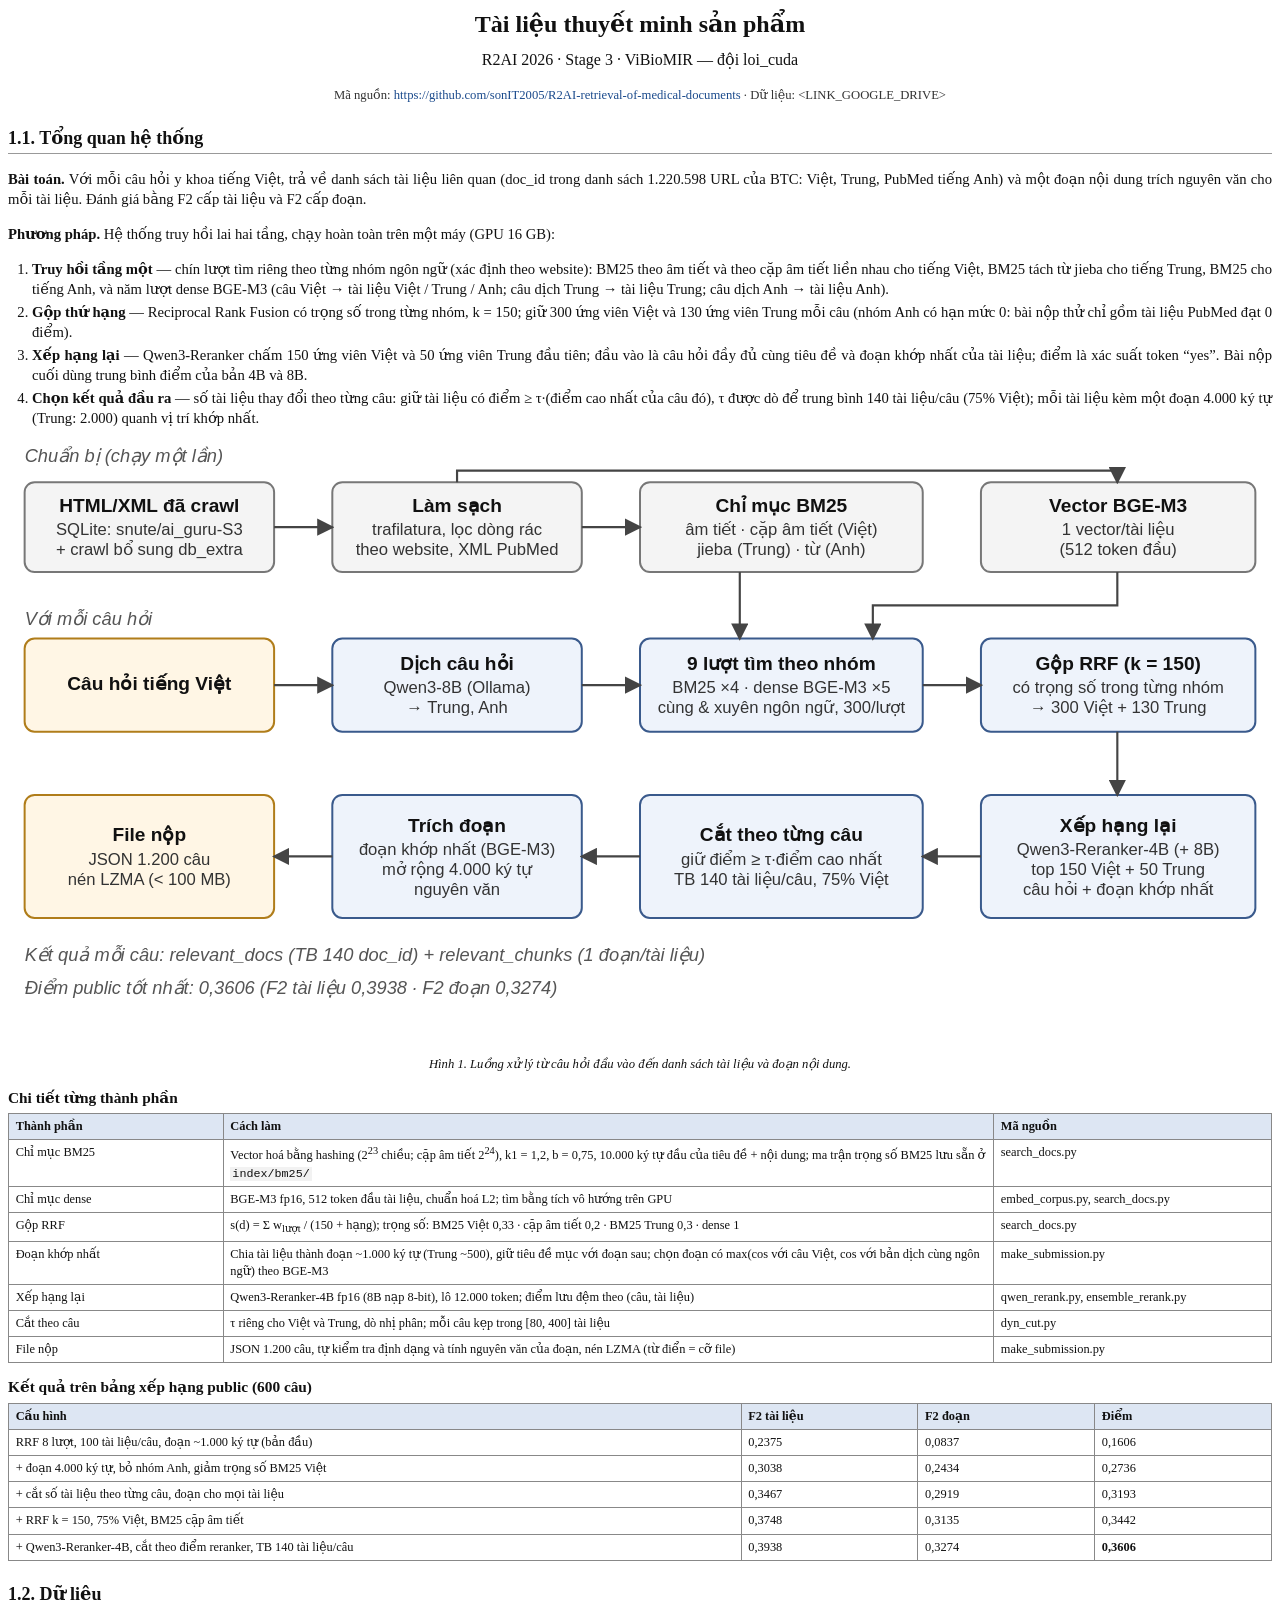
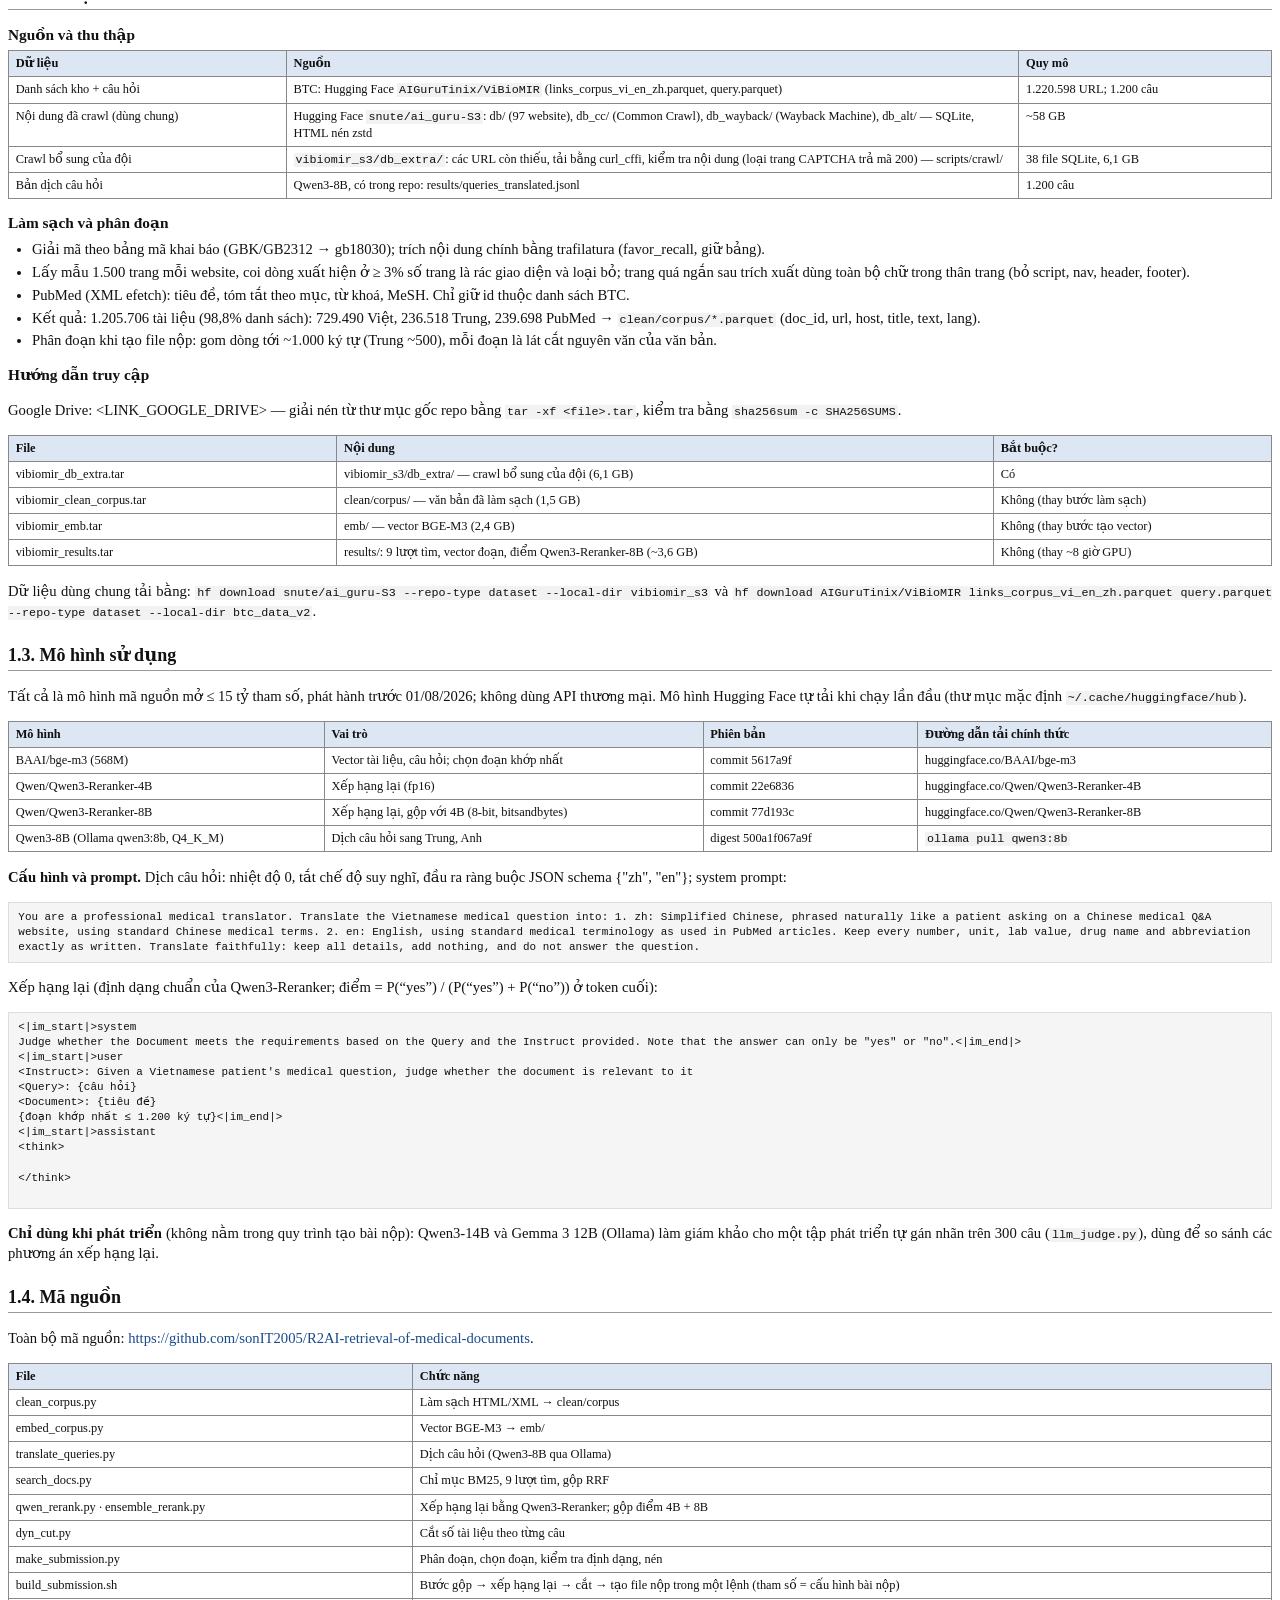
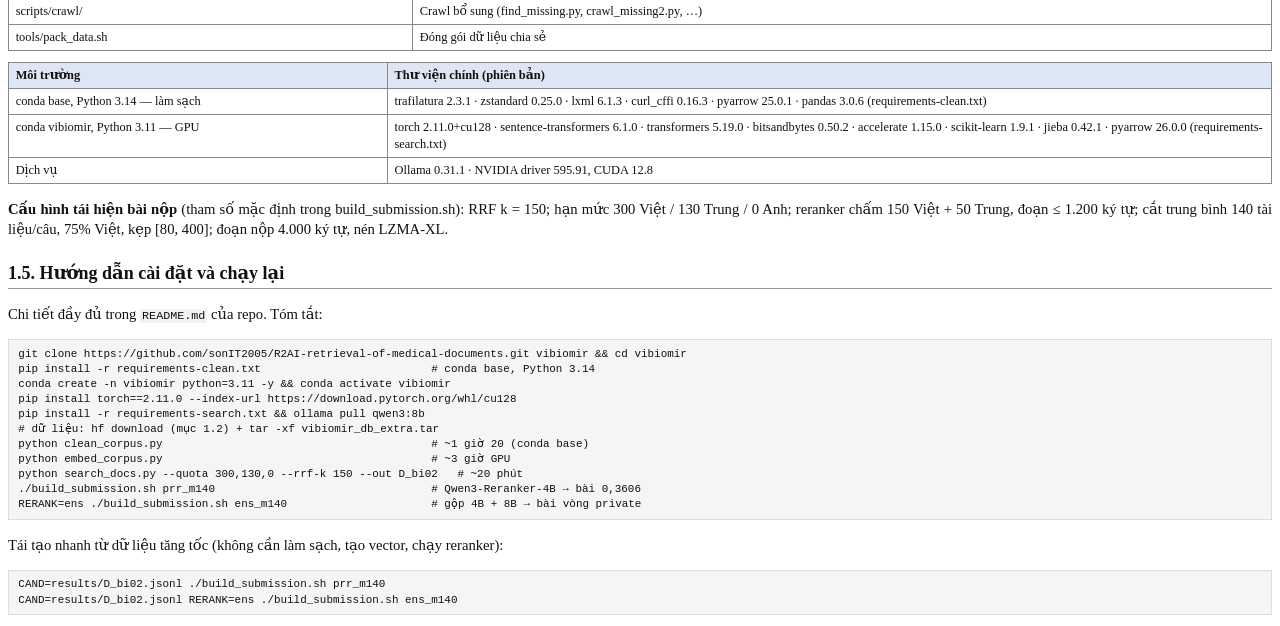
==== docs/thuyet_minh_loi_cuda.html @ f83a5ae9 "[docs] tài liệu thuyết minh PDF cho BTC (mục 1.1–1.5, sơ đồ luồng xử lý) + script tạo lại Co-Authore" ====
<!doctype html><html lang="vi"><head><meta charset="utf-8"><title>Thuyết minh — loi_cuda</title><style>
@page { size: A4; margin: 18mm 17mm 18mm 17mm; }
body { font-family: "Liberation Serif", "DejaVu Serif", serif; font-size: 11pt; line-height: 1.38; color: #111; }
h1 { font-size: 18pt; text-align: center; margin: 0 0 4pt; } h1 .sub { font-size: 12pt; font-weight: normal; }
.meta { text-align: center; font-size: 9.5pt; color: #333; margin-bottom: 10pt; }
h2 { font-size: 13.5pt; border-bottom: 1px solid #999; padding-bottom: 2pt; margin: 16pt 0 6pt; page-break-after: avoid; }
h3 { font-size: 11.5pt; margin: 10pt 0 4pt; page-break-after: avoid; }
p, li { text-align: justify; } ol, ul { padding-left: 18pt; margin: 4pt 0; } li { margin-bottom: 2pt; }
table { width: 100%; border-collapse: collapse; font-size: 9.3pt; margin: 4pt 0 8pt; page-break-inside: avoid; }
th, td { border: 1px solid #888; padding: 3pt 5pt; vertical-align: top; text-align: left; }
th { background: #dde6f3; }
code { font-family: "Liberation Mono", monospace; font-size: 8.8pt; background: #f2f2f2; padding: 0 2px; }
pre { font-family: "Liberation Mono", monospace; font-size: 8.2pt; background: #f5f5f5; border: 1px solid #ddd;
      padding: 5pt 7pt; white-space: pre-wrap; page-break-inside: avoid; }
a { color: #1a4a8c; text-decoration: none; }
.fig { margin: 8pt 0; page-break-inside: avoid; } .cap { text-align: center; font-size: 9.5pt; font-style: italic; }
</style></head><body>
<h1>Tài liệu thuyết minh sản phẩm<br><span class="sub">R2AI 2026 · Stage 3 · ViBioMIR — đội loi_cuda</span></h1>
<p class="meta">Mã nguồn: <a href="https://github.com/sonIT2005/R2AI-retrieval-of-medical-documents">https://github.com/sonIT2005/R2AI-retrieval-of-medical-documents</a> · Dữ liệu: &lt;LINK_GOOGLE_DRIVE&gt;</p>

<h2>1.1. Tổng quan hệ thống</h2>
<p><b>Bài toán.</b> Với mỗi câu hỏi y khoa tiếng Việt, trả về danh sách tài liệu liên quan (doc_id trong danh sách
1.220.598 URL của BTC: Việt, Trung, PubMed tiếng Anh) và một đoạn nội dung trích nguyên văn cho mỗi tài liệu. Đánh giá
bằng F2 cấp tài liệu và F2 cấp đoạn.</p>
<p><b>Phương pháp.</b> Hệ thống truy hồi lai hai tầng, chạy hoàn toàn trên một máy (GPU 16 GB):</p>
<ol>
<li><b>Truy hồi tầng một</b> — chín lượt tìm riêng theo từng nhóm ngôn ngữ (xác định theo website): BM25 theo âm tiết
và theo cặp âm tiết liền nhau cho tiếng Việt, BM25 tách từ jieba cho tiếng Trung, BM25 cho tiếng Anh, và năm lượt dense
BGE-M3 (câu Việt → tài liệu Việt / Trung / Anh; câu dịch Trung → tài liệu Trung; câu dịch Anh → tài liệu Anh).</li>
<li><b>Gộp thứ hạng</b> — Reciprocal Rank Fusion có trọng số trong từng nhóm, k = 150; giữ 300 ứng viên Việt và 130
ứng viên Trung mỗi câu (nhóm Anh có hạn mức 0: bài nộp thử chỉ gồm tài liệu PubMed đạt 0 điểm).</li>
<li><b>Xếp hạng lại</b> — Qwen3-Reranker chấm 150 ứng viên Việt và 50 ứng viên Trung đầu tiên; đầu vào là câu hỏi đầy
đủ cùng tiêu đề và đoạn khớp nhất của tài liệu; điểm là xác suất token “yes”. Bài nộp cuối dùng trung bình điểm của
bản 4B và 8B.</li>
<li><b>Chọn kết quả đầu ra</b> — số tài liệu thay đổi theo từng câu: giữ tài liệu có điểm ≥ τ·(điểm cao nhất của câu
đó), τ được dò để trung bình 140 tài liệu/câu (75% Việt); mỗi tài liệu kèm một đoạn 4.000 ký tự (Trung: 2.000) quanh
vị trí khớp nhất.</li>
</ol>
<div class="fig"><svg viewBox="0 0 760 360" width="100%" xmlns="http://www.w3.org/2000/svg"><defs><marker id="a" markerWidth="8" markerHeight="8" refX="7" refY="4" orient="auto"><path d="M0,0 L8,4 L0,8 z" fill="#444"/></marker></defs><style>.t{font:bold 11.5px "Liberation Sans",sans-serif;text-anchor:middle;fill:#111}.s{font:10px "Liberation Sans",sans-serif;text-anchor:middle;fill:#333}.g{font:italic 11px "Liberation Sans",sans-serif;fill:#555}</style><text x="10" y="14" class="g">Chuẩn bị (chạy một lần)</text><rect x="10" y="26" width="150" height="54" rx="6" fill="#f4f4f4" stroke="#777" stroke-width="1.2"/><text x="85.0" y="44.0" class="t">HTML/XML đã crawl</text><text x="85.0" y="58.0" class="s">SQLite: snute/ai_guru-S3</text><text x="85.0" y="70.0" class="s">+ crawl bổ sung db_extra</text><rect x="195" y="26" width="150" height="54" rx="6" fill="#f4f4f4" stroke="#777" stroke-width="1.2"/><text x="270.0" y="44.0" class="t">Làm sạch</text><text x="270.0" y="58.0" class="s">trafilatura, lọc dòng rác</text><text x="270.0" y="70.0" class="s">theo website, XML PubMed</text><rect x="380" y="26" width="170" height="54" rx="6" fill="#f4f4f4" stroke="#777" stroke-width="1.2"/><text x="465.0" y="44.0" class="t">Chỉ mục BM25</text><text x="465.0" y="58.0" class="s">âm tiết · cặp âm tiết (Việt)</text><text x="465.0" y="70.0" class="s">jieba (Trung) · từ (Anh)</text><rect x="585" y="26" width="165" height="54" rx="6" fill="#f4f4f4" stroke="#777" stroke-width="1.2"/><text x="667.5" y="44.0" class="t">Vector BGE-M3</text><text x="667.5" y="58.0" class="s">1 vector/tài liệu</text><text x="667.5" y="70.0" class="s">(512 token đầu)</text><line x1="160" y1="53" x2="195" y2="53" stroke="#444" stroke-width="1.3" marker-end="url(#a)"/><line x1="345" y1="53" x2="380" y2="53" stroke="#444" stroke-width="1.3" marker-end="url(#a)"/><path d="M270,26 L270,19 L667,19 L667,26" fill="none" stroke="#444" stroke-width="1.3" marker-end="url(#a)"/><text x="10" y="112" class="g">Với mỗi câu hỏi</text><rect x="10" y="120" width="150" height="56" rx="6" fill="#fff6e5" stroke="#b07d1a" stroke-width="1.2"/><text x="85.0" y="151.0" class="t">Câu hỏi tiếng Việt</text><rect x="195" y="120" width="150" height="56" rx="6" fill="#eef3fb" stroke="#3a5a8c" stroke-width="1.2"/><text x="270.0" y="139.0" class="t">Dịch câu hỏi</text><text x="270.0" y="153.0" class="s">Qwen3-8B (Ollama)</text><text x="270.0" y="165.0" class="s">→ Trung, Anh</text><rect x="380" y="120" width="170" height="56" rx="6" fill="#eef3fb" stroke="#3a5a8c" stroke-width="1.2"/><text x="465.0" y="139.0" class="t">9 lượt tìm theo nhóm</text><text x="465.0" y="153.0" class="s">BM25 ×4 · dense BGE-M3 ×5</text><text x="465.0" y="165.0" class="s">cùng & xuyên ngôn ngữ, 300/lượt</text><rect x="585" y="120" width="165" height="56" rx="6" fill="#eef3fb" stroke="#3a5a8c" stroke-width="1.2"/><text x="667.5" y="139.0" class="t">Gộp RRF (k = 150)</text><text x="667.5" y="153.0" class="s">có trọng số trong từng nhóm</text><text x="667.5" y="165.0" class="s">→ 300 Việt + 130 Trung</text><line x1="160" y1="148" x2="195" y2="148" stroke="#444" stroke-width="1.3" marker-end="url(#a)"/><line x1="345" y1="148" x2="380" y2="148" stroke="#444" stroke-width="1.3" marker-end="url(#a)"/><line x1="550" y1="148" x2="585" y2="148" stroke="#444" stroke-width="1.3" marker-end="url(#a)"/><line x1="440" y1="80" x2="440" y2="120" stroke="#444" stroke-width="1.3" marker-end="url(#a)"/><path d="M667,80 L667,100 L520,100 L520,120" fill="none" stroke="#444" stroke-width="1.3" marker-end="url(#a)"/><rect x="585" y="214" width="165" height="74" rx="6" fill="#eef3fb" stroke="#3a5a8c" stroke-width="1.2"/><text x="667.5" y="236.0" class="t">Xếp hạng lại</text><text x="667.5" y="250.0" class="s">Qwen3-Reranker-4B (+ 8B)</text><text x="667.5" y="262.0" class="s">top 150 Việt + 50 Trung</text><text x="667.5" y="274.0" class="s">câu hỏi + đoạn khớp nhất</text><rect x="380" y="214" width="170" height="74" rx="6" fill="#eef3fb" stroke="#3a5a8c" stroke-width="1.2"/><text x="465.0" y="242.0" class="t">Cắt theo từng câu</text><text x="465.0" y="256.0" class="s">giữ điểm ≥ τ·điểm cao nhất</text><text x="465.0" y="268.0" class="s">TB 140 tài liệu/câu, 75% Việt</text><rect x="195" y="214" width="150" height="74" rx="6" fill="#eef3fb" stroke="#3a5a8c" stroke-width="1.2"/><text x="270.0" y="236.0" class="t">Trích đoạn</text><text x="270.0" y="250.0" class="s">đoạn khớp nhất (BGE-M3)</text><text x="270.0" y="262.0" class="s">mở rộng 4.000 ký tự</text><text x="270.0" y="274.0" class="s">nguyên văn</text><rect x="10" y="214" width="150" height="74" rx="6" fill="#fff6e5" stroke="#b07d1a" stroke-width="1.2"/><text x="85.0" y="242.0" class="t">File nộp</text><text x="85.0" y="256.0" class="s">JSON 1.200 câu</text><text x="85.0" y="268.0" class="s">nén LZMA (< 100 MB)</text><line x1="667" y1="176" x2="667" y2="214" stroke="#444" stroke-width="1.3" marker-end="url(#a)"/><line x1="585" y1="251" x2="550" y2="251" stroke="#444" stroke-width="1.3" marker-end="url(#a)"/><line x1="380" y1="251" x2="345" y2="251" stroke="#444" stroke-width="1.3" marker-end="url(#a)"/><line x1="195" y1="251" x2="160" y2="251" stroke="#444" stroke-width="1.3" marker-end="url(#a)"/><text x="10" y="314" class="g">Kết quả mỗi câu: relevant_docs (TB 140 doc_id) + relevant_chunks (1 đoạn/tài liệu)</text><text x="10" y="334" class="g">Điểm public tốt nhất: 0,3606 (F2 tài liệu 0,3938 · F2 đoạn 0,3274)</text></svg><p class="cap">Hình 1. Luồng xử lý từ câu hỏi đầu vào đến danh sách tài liệu và đoạn nội dung.</p></div>

<h3>Chi tiết từng thành phần</h3>
<table><colgroup><col style="width:17%"><col style="width:61%"><col style="width:22%"></colgroup><thead><tr><th>Thành phần</th><th>Cách làm</th><th>Mã nguồn</th></tr></thead><tbody><tr><td>Chỉ mục BM25</td><td>Vector hoá bằng hashing (2<sup>23</sup> chiều; cặp âm tiết 2<sup>24</sup>), k1 = 1,2, b = 0,75, 10.000 ký tự đầu của tiêu đề + nội dung; ma trận trọng số BM25 lưu sẵn ở <code>index/bm25/</code></td><td>search_docs.py</td></tr><tr><td>Chỉ mục dense</td><td>BGE-M3 fp16, 512 token đầu tài liệu, chuẩn hoá L2; tìm bằng tích vô hướng trên GPU</td><td>embed_corpus.py, search_docs.py</td></tr><tr><td>Gộp RRF</td><td>s(d) = Σ w<sub>lượt</sub> / (150 + hạng); trọng số: BM25 Việt 0,33 · cặp âm tiết 0,2 · BM25 Trung 0,3 · dense 1</td><td>search_docs.py</td></tr><tr><td>Đoạn khớp nhất</td><td>Chia tài liệu thành đoạn ~1.000 ký tự (Trung ~500), giữ tiêu đề mục với đoạn sau; chọn đoạn có max(cos với câu Việt, cos với bản dịch cùng ngôn ngữ) theo BGE-M3</td><td>make_submission.py</td></tr><tr><td>Xếp hạng lại</td><td>Qwen3-Reranker-4B fp16 (8B nạp 8-bit), lô 12.000 token; điểm lưu đệm theo (câu, tài liệu)</td><td>qwen_rerank.py, ensemble_rerank.py</td></tr><tr><td>Cắt theo câu</td><td>τ riêng cho Việt và Trung, dò nhị phân; mỗi câu kẹp trong [80, 400] tài liệu</td><td>dyn_cut.py</td></tr><tr><td>File nộp</td><td>JSON 1.200 câu, tự kiểm tra định dạng và tính nguyên văn của đoạn, nén LZMA (từ điển = cỡ file)</td><td>make_submission.py</td></tr></tbody></table>

<h3>Kết quả trên bảng xếp hạng public (600 câu)</h3>
<table><colgroup><col style="width:58%"><col style="width:14%"><col style="width:14%"><col style="width:14%"></colgroup><thead><tr><th>Cấu hình</th><th>F2 tài liệu</th><th>F2 đoạn</th><th>Điểm</th></tr></thead><tbody><tr><td>RRF 8 lượt, 100 tài liệu/câu, đoạn ~1.000 ký tự (bản đầu)</td><td>0,2375</td><td>0,0837</td><td>0,1606</td></tr><tr><td>+ đoạn 4.000 ký tự, bỏ nhóm Anh, giảm trọng số BM25 Việt</td><td>0,3038</td><td>0,2434</td><td>0,2736</td></tr><tr><td>+ cắt số tài liệu theo từng câu, đoạn cho mọi tài liệu</td><td>0,3467</td><td>0,2919</td><td>0,3193</td></tr><tr><td>+ RRF k = 150, 75% Việt, BM25 cặp âm tiết</td><td>0,3748</td><td>0,3135</td><td>0,3442</td></tr><tr><td>+ Qwen3-Reranker-4B, cắt theo điểm reranker, TB 140 tài liệu/câu</td><td>0,3938</td><td>0,3274</td><td><b>0,3606</b></td></tr></tbody></table>

<h2>1.2. Dữ liệu</h2>
<h3>Nguồn và thu thập</h3>
<table><colgroup><col style="width:22%"><col style="width:58%"><col style="width:20%"></colgroup><thead><tr><th>Dữ liệu</th><th>Nguồn</th><th>Quy mô</th></tr></thead><tbody><tr><td>Danh sách kho + câu hỏi</td><td>BTC: Hugging Face <code>AIGuruTinix/ViBioMIR</code> (links_corpus_vi_en_zh.parquet, query.parquet)</td><td>1.220.598 URL; 1.200 câu</td></tr><tr><td>Nội dung đã crawl (dùng chung)</td><td>Hugging Face <code>snute/ai_guru-S3</code>: db/ (97 website), db_cc/ (Common Crawl), db_wayback/ (Wayback Machine), db_alt/ — SQLite, HTML nén zstd</td><td>~58 GB</td></tr><tr><td>Crawl bổ sung của đội</td><td><code>vibiomir_s3/db_extra/</code>: các URL còn thiếu, tải bằng curl_cffi, kiểm tra nội dung (loại trang CAPTCHA trả mã 200) — scripts/crawl/</td><td>38 file SQLite, 6,1 GB</td></tr><tr><td>Bản dịch câu hỏi</td><td>Qwen3-8B, có trong repo: results/queries_translated.jsonl</td><td>1.200 câu</td></tr></tbody></table>
<h3>Làm sạch và phân đoạn</h3>
<ul>
<li>Giải mã theo bảng mã khai báo (GBK/GB2312 → gb18030); trích nội dung chính bằng trafilatura (favor_recall, giữ bảng).</li>
<li>Lấy mẫu 1.500 trang mỗi website, coi dòng xuất hiện ở ≥ 3% số trang là rác giao diện và loại bỏ; trang quá ngắn sau
trích xuất dùng toàn bộ chữ trong thân trang (bỏ script, nav, header, footer).</li>
<li>PubMed (XML efetch): tiêu đề, tóm tắt theo mục, từ khoá, MeSH. Chỉ giữ id thuộc danh sách BTC.</li>
<li>Kết quả: 1.205.706 tài liệu (98,8% danh sách): 729.490 Việt, 236.518 Trung, 239.698 PubMed → <code>clean/corpus/*.parquet</code>
(doc_id, url, host, title, text, lang).</li>
<li>Phân đoạn khi tạo file nộp: gom dòng tới ~1.000 ký tự (Trung ~500), mỗi đoạn là lát cắt nguyên văn của văn bản.</li>
</ul>
<h3>Hướng dẫn truy cập</h3>
<p>Google Drive: &lt;LINK_GOOGLE_DRIVE&gt; — giải nén từ thư mục gốc repo bằng <code>tar -xf &lt;file&gt;.tar</code>, kiểm tra bằng
<code>sha256sum -c SHA256SUMS</code>.</p>
<table><colgroup><col style="width:26%"><col style="width:52%"><col style="width:22%"></colgroup><thead><tr><th>File</th><th>Nội dung</th><th>Bắt buộc?</th></tr></thead><tbody><tr><td>vibiomir_db_extra.tar</td><td>vibiomir_s3/db_extra/ — crawl bổ sung của đội (6,1 GB)</td><td>Có</td></tr><tr><td>vibiomir_clean_corpus.tar</td><td>clean/corpus/ — văn bản đã làm sạch (1,5 GB)</td><td>Không (thay bước làm sạch)</td></tr><tr><td>vibiomir_emb.tar</td><td>emb/ — vector BGE-M3 (2,4 GB)</td><td>Không (thay bước tạo vector)</td></tr><tr><td>vibiomir_results.tar</td><td>results/: 9 lượt tìm, vector đoạn, điểm Qwen3-Reranker-8B (~3,6 GB)</td><td>Không (thay ~8 giờ GPU)</td></tr></tbody></table>
<p>Dữ liệu dùng chung tải bằng: <code>hf download snute/ai_guru-S3 --repo-type dataset --local-dir vibiomir_s3</code> và
<code>hf download AIGuruTinix/ViBioMIR links_corpus_vi_en_zh.parquet query.parquet --repo-type dataset --local-dir btc_data_v2</code>.</p>

<h2>1.3. Mô hình sử dụng</h2>
<p>Tất cả là mô hình mã nguồn mở ≤ 15 tỷ tham số, phát hành trước 01/08/2026; không dùng API thương mại. Mô hình
Hugging Face tự tải khi chạy lần đầu (thư mục mặc định <code>~/.cache/huggingface/hub</code>).</p>
<table><colgroup><col style="width:25%"><col style="width:30%"><col style="width:17%"><col style="width:28%"></colgroup><thead><tr><th>Mô hình</th><th>Vai trò</th><th>Phiên bản</th><th>Đường dẫn tải chính thức</th></tr></thead><tbody><tr><td>BAAI/bge-m3 (568M)</td><td>Vector tài liệu, câu hỏi; chọn đoạn khớp nhất</td><td>commit 5617a9f</td><td>huggingface.co/BAAI/bge-m3</td></tr><tr><td>Qwen/Qwen3-Reranker-4B</td><td>Xếp hạng lại (fp16)</td><td>commit 22e6836</td><td>huggingface.co/Qwen/Qwen3-Reranker-4B</td></tr><tr><td>Qwen/Qwen3-Reranker-8B</td><td>Xếp hạng lại, gộp với 4B (8-bit, bitsandbytes)</td><td>commit 77d193c</td><td>huggingface.co/Qwen/Qwen3-Reranker-8B</td></tr><tr><td>Qwen3-8B (Ollama qwen3:8b, Q4_K_M)</td><td>Dịch câu hỏi sang Trung, Anh</td><td>digest 500a1f067a9f</td><td><code>ollama pull qwen3:8b</code></td></tr></tbody></table>
<p><b>Cấu hình và prompt.</b> Dịch câu hỏi: nhiệt độ 0, tắt chế độ suy nghĩ, đầu ra ràng buộc JSON schema
{"zh", "en"}; system prompt:</p>
<pre>You are a professional medical translator. Translate the Vietnamese medical question into: 1. zh: Simplified Chinese, phrased naturally like a patient asking on a Chinese medical Q&amp;A website, using standard Chinese medical terms. 2. en: English, using standard medical terminology as used in PubMed articles. Keep every number, unit, lab value, drug name and abbreviation exactly as written. Translate faithfully: keep all details, add nothing, and do not answer the question.</pre>
<p>Xếp hạng lại (định dạng chuẩn của Qwen3-Reranker; điểm = P(“yes”) / (P(“yes”) + P(“no”)) ở token cuối):</p>
<pre>&lt;|im_start|&gt;system
Judge whether the Document meets the requirements based on the Query and the Instruct provided. Note that the answer can only be &quot;yes&quot; or &quot;no&quot;.&lt;|im_end|&gt;
&lt;|im_start|&gt;user
&lt;Instruct&gt;: Given a Vietnamese patient&#x27;s medical question, judge whether the document is relevant to it
&lt;Query&gt;: {câu hỏi}
&lt;Document&gt;: {tiêu đề}
{đoạn khớp nhất ≤ 1.200 ký tự}&lt;|im_end|&gt;
&lt;|im_start|&gt;assistant
&lt;think&gt;

&lt;/think&gt;

</pre>
<p><b>Chỉ dùng khi phát triển</b> (không nằm trong quy trình tạo bài nộp): Qwen3-14B và Gemma 3 12B (Ollama) làm giám khảo
cho một tập phát triển tự gán nhãn trên 300 câu (<code>llm_judge.py</code>), dùng để so sánh các phương án xếp hạng lại.</p>

<h2>1.4. Mã nguồn</h2>
<p>Toàn bộ mã nguồn: <a href="https://github.com/sonIT2005/R2AI-retrieval-of-medical-documents">https://github.com/sonIT2005/R2AI-retrieval-of-medical-documents</a>.</p>
<table><colgroup><col style="width:32%"><col style="width:68%"></colgroup><thead><tr><th>File</th><th>Chức năng</th></tr></thead><tbody><tr><td>clean_corpus.py</td><td>Làm sạch HTML/XML → clean/corpus</td></tr><tr><td>embed_corpus.py</td><td>Vector BGE-M3 → emb/</td></tr><tr><td>translate_queries.py</td><td>Dịch câu hỏi (Qwen3-8B qua Ollama)</td></tr><tr><td>search_docs.py</td><td>Chỉ mục BM25, 9 lượt tìm, gộp RRF</td></tr><tr><td>qwen_rerank.py · ensemble_rerank.py</td><td>Xếp hạng lại bằng Qwen3-Reranker; gộp điểm 4B + 8B</td></tr><tr><td>dyn_cut.py</td><td>Cắt số tài liệu theo từng câu</td></tr><tr><td>make_submission.py</td><td>Phân đoạn, chọn đoạn, kiểm tra định dạng, nén</td></tr><tr><td>build_submission.sh</td><td>Bước gộp → xếp hạng lại → cắt → tạo file nộp trong một lệnh (tham số = cấu hình bài nộp)</td></tr><tr><td>scripts/crawl/</td><td>Crawl bổ sung (find_missing.py, crawl_missing2.py, …)</td></tr><tr><td>tools/pack_data.sh</td><td>Đóng gói dữ liệu chia sẻ</td></tr></tbody></table>
<table><colgroup><col style="width:30%"><col style="width:70%"></colgroup><thead><tr><th>Môi trường</th><th>Thư viện chính (phiên bản)</th></tr></thead><tbody><tr><td>conda base, Python 3.14 — làm sạch</td><td>trafilatura 2.3.1 · zstandard 0.25.0 · lxml 6.1.3 · curl_cffi 0.16.3 · pyarrow 25.0.1 · pandas 3.0.6 (requirements-clean.txt)</td></tr><tr><td>conda vibiomir, Python 3.11 — GPU</td><td>torch 2.11.0+cu128 · sentence-transformers 6.1.0 · transformers 5.19.0 · bitsandbytes 0.50.2 · accelerate 1.15.0 · scikit-learn 1.9.1 · jieba 0.42.1 · pyarrow 26.0.0 (requirements-search.txt)</td></tr><tr><td>Dịch vụ</td><td>Ollama 0.31.1 · NVIDIA driver 595.91, CUDA 12.8</td></tr></tbody></table>
<p><b>Cấu hình tái hiện bài nộp</b> (tham số mặc định trong build_submission.sh): RRF k = 150; hạn mức 300 Việt / 130
Trung / 0 Anh; reranker chấm 150 Việt + 50 Trung, đoạn ≤ 1.200 ký tự; cắt trung bình 140 tài liệu/câu, 75% Việt, kẹp
[80, 400]; đoạn nộp 4.000 ký tự, nén LZMA-XL.</p>

<h2>1.5. Hướng dẫn cài đặt và chạy lại</h2>
<p>Chi tiết đầy đủ trong <code>README.md</code> của repo. Tóm tắt:</p>
<pre>git clone https://github.com/sonIT2005/R2AI-retrieval-of-medical-documents.git vibiomir &amp;&amp; cd vibiomir
pip install -r requirements-clean.txt                          # conda base, Python 3.14
conda create -n vibiomir python=3.11 -y &amp;&amp; conda activate vibiomir
pip install torch==2.11.0 --index-url https://download.pytorch.org/whl/cu128
pip install -r requirements-search.txt &amp;&amp; ollama pull qwen3:8b
# dữ liệu: hf download (mục 1.2) + tar -xf vibiomir_db_extra.tar
python clean_corpus.py                                         # ~1 giờ 20 (conda base)
python embed_corpus.py                                         # ~3 giờ GPU
python search_docs.py --quota 300,130,0 --rrf-k 150 --out D_bi02   # ~20 phút
./build_submission.sh prr_m140                                 # Qwen3-Reranker-4B → bài 0,3606
RERANK=ens ./build_submission.sh ens_m140                      # gộp 4B + 8B → bài vòng private</pre>
<p>Tái tạo nhanh từ dữ liệu tăng tốc (không cần làm sạch, tạo vector, chạy reranker):</p>
<pre>CAND=results/D_bi02.jsonl ./build_submission.sh prr_m140
CAND=results/D_bi02.jsonl RERANK=ens ./build_submission.sh ens_m140</pre>
</body></html>
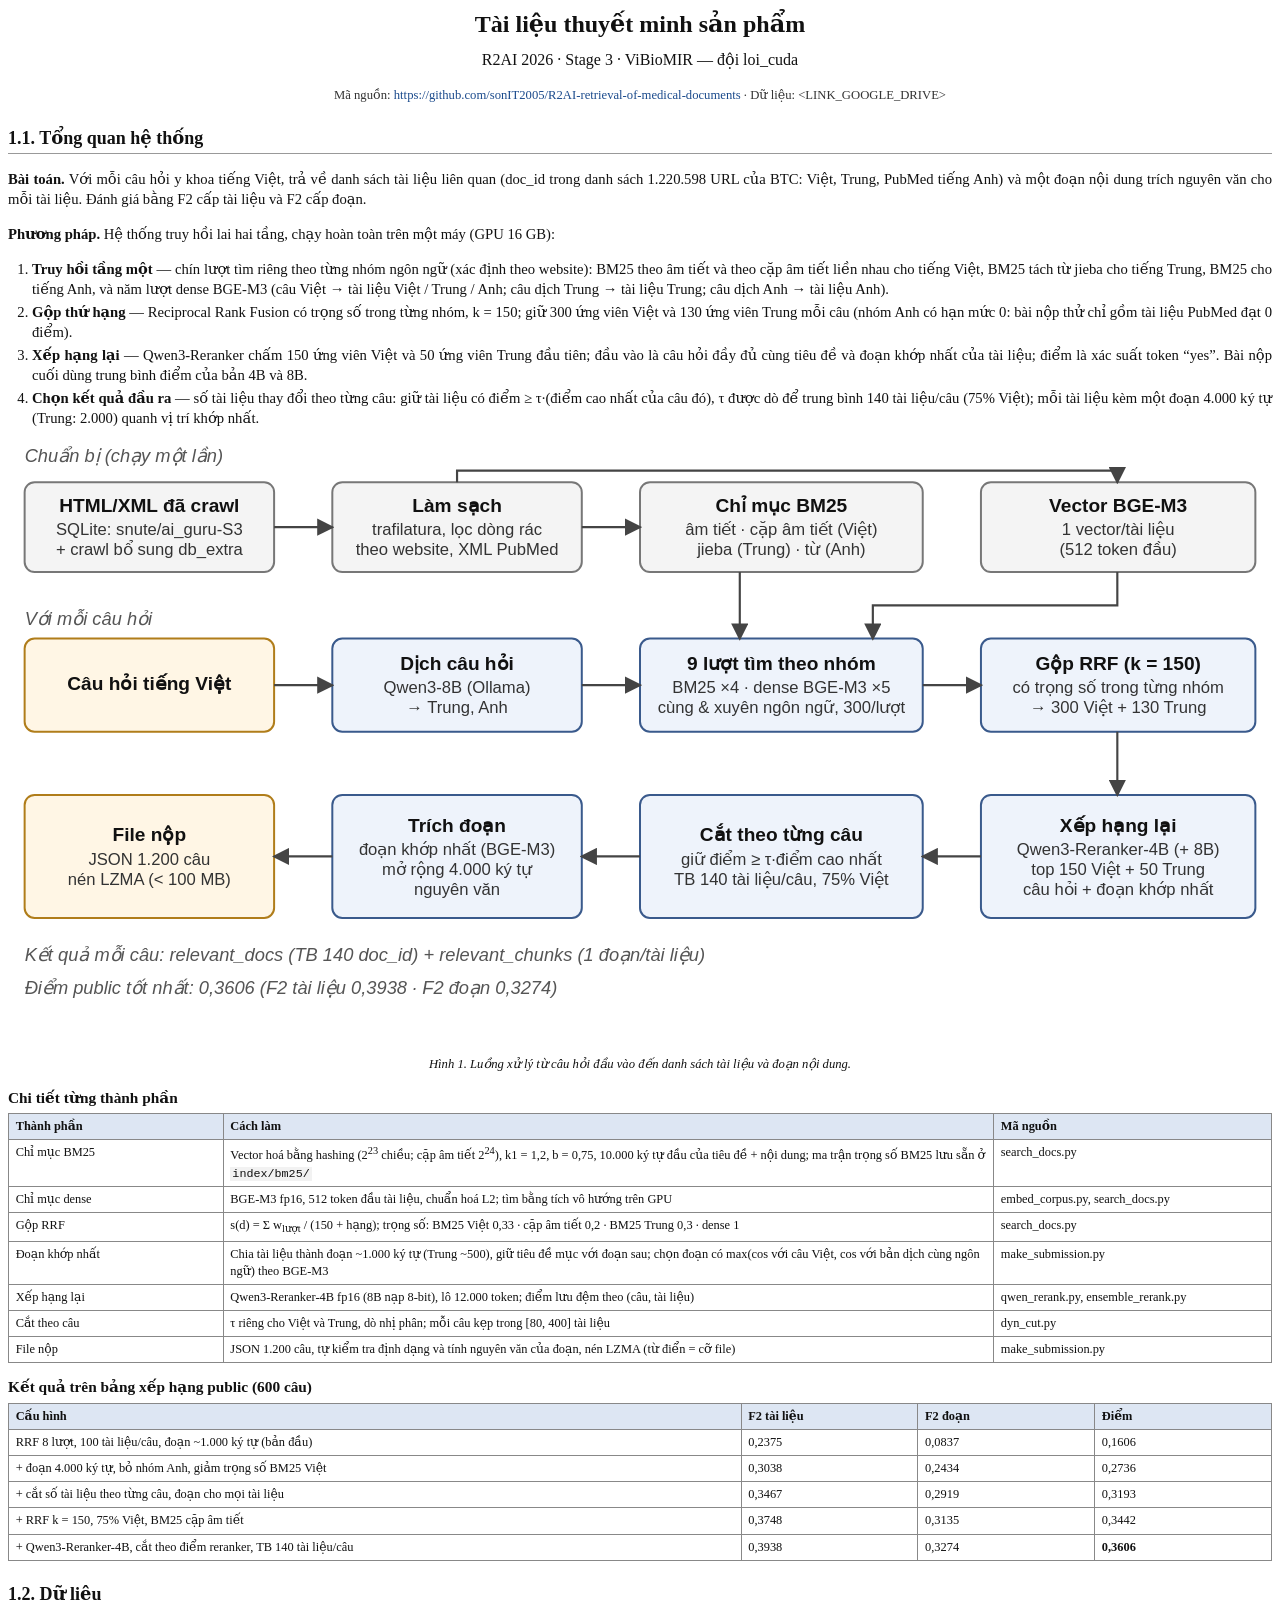
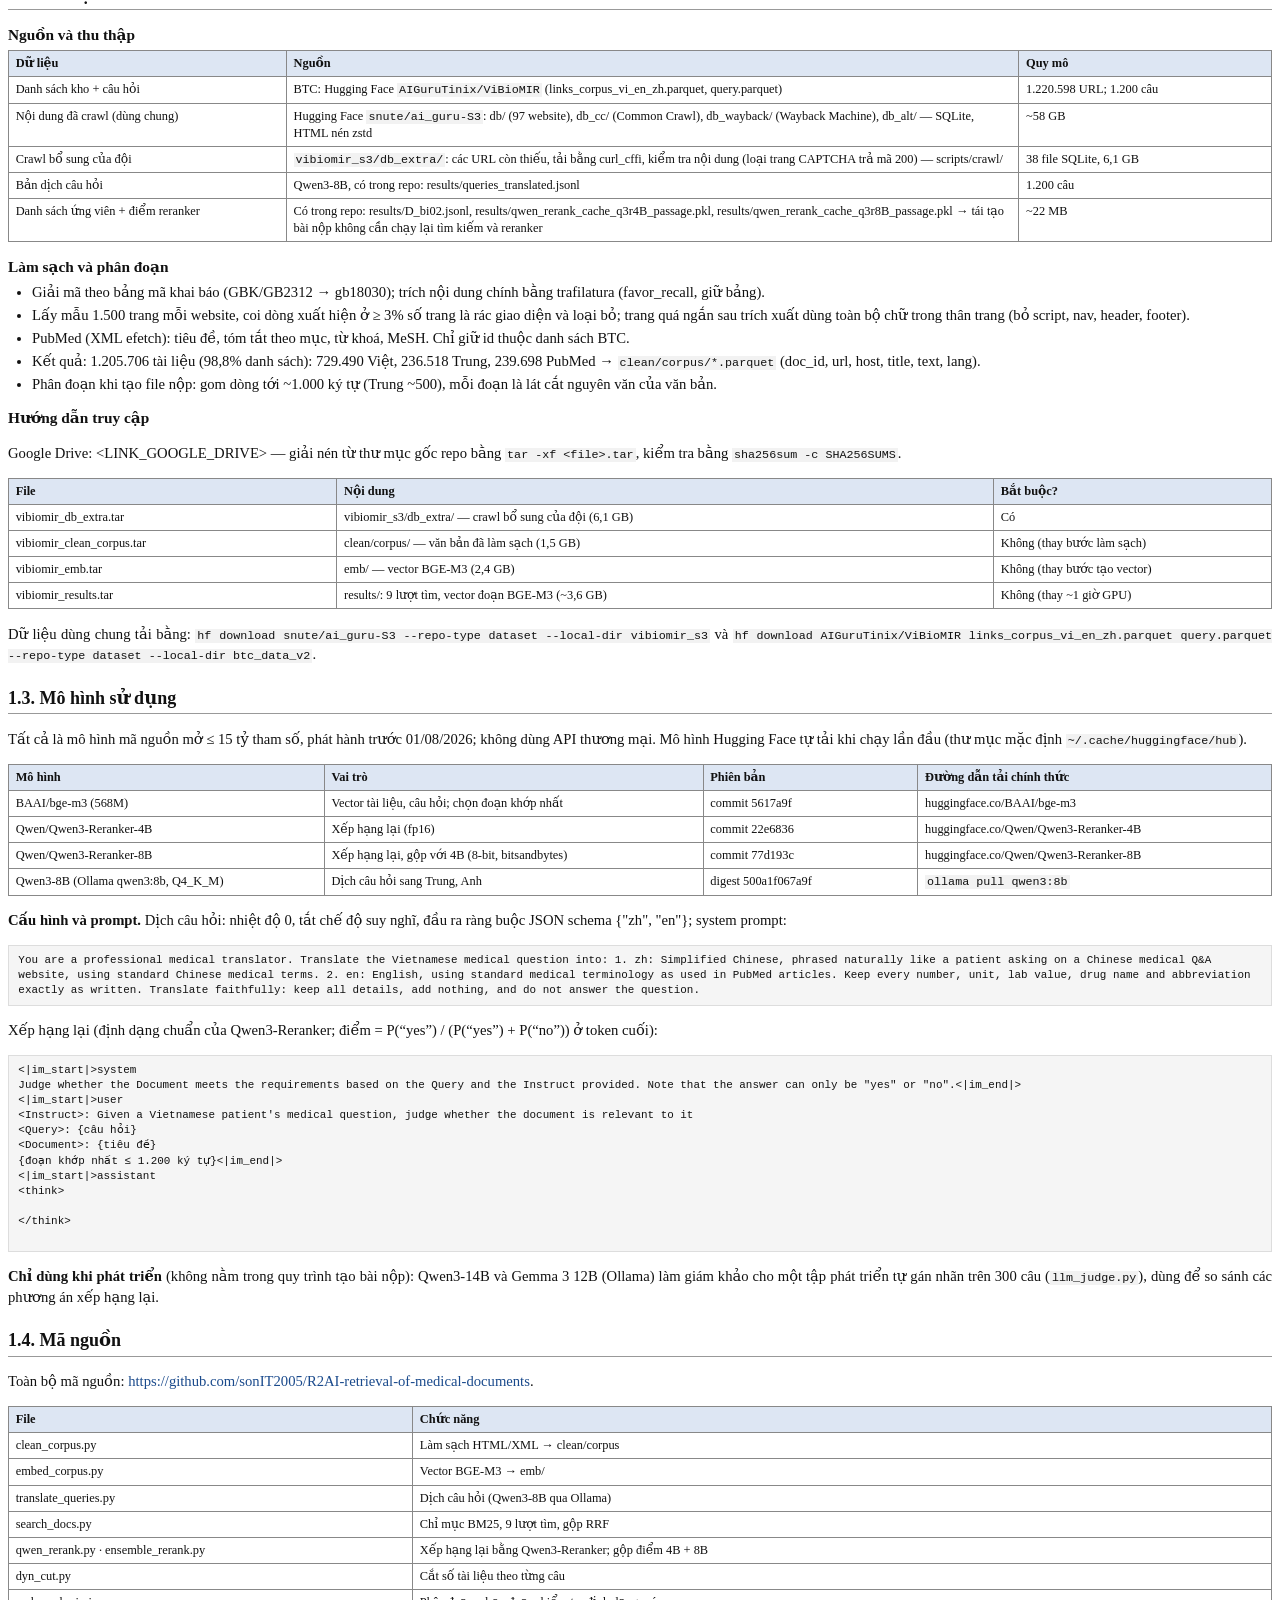
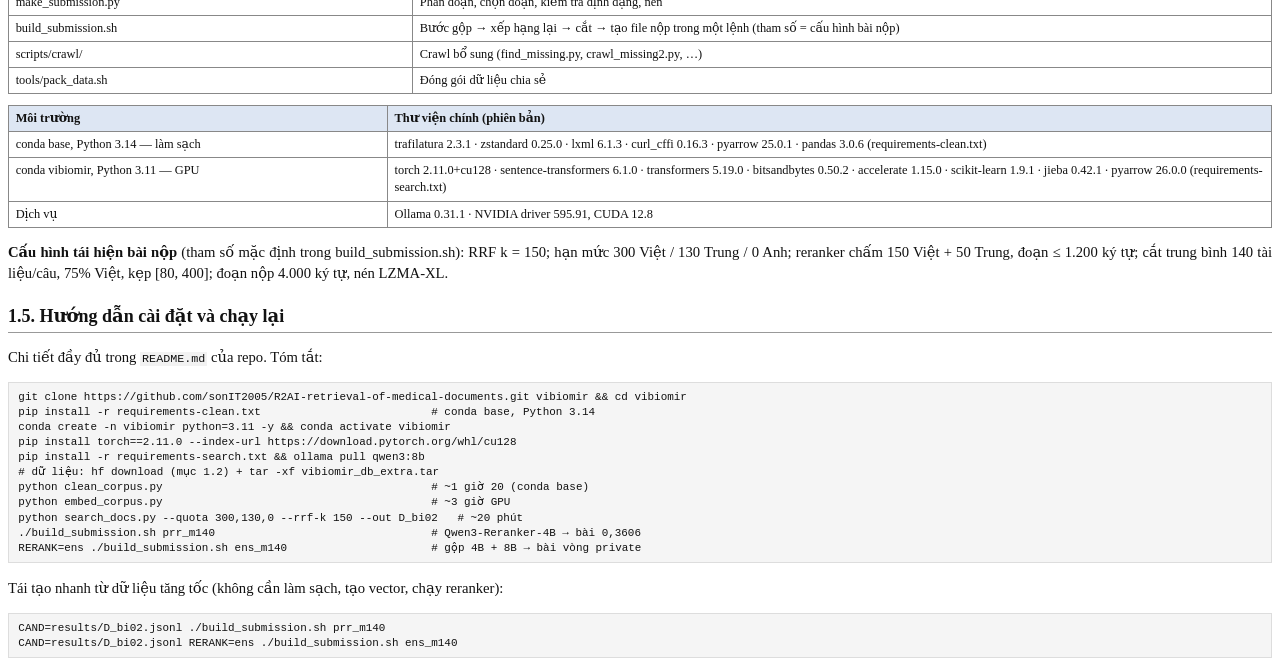
==== commit c22c6ec7: "[repo] dọn results/ (−202 MB file trung gian), cache điểm Qwen3-Reranker-8B vào git; README, thuyết " ====
--- a/docs/thuyet_minh_loi_cuda.html
+++ b/docs/thuyet_minh_loi_cuda.html
@@ -46,7 +46,7 @@
 
 <h2>1.2. Dữ liệu</h2>
 <h3>Nguồn và thu thập</h3>
-<table><colgroup><col style="width:22%"><col style="width:58%"><col style="width:20%"></colgroup><thead><tr><th>Dữ liệu</th><th>Nguồn</th><th>Quy mô</th></tr></thead><tbody><tr><td>Danh sách kho + câu hỏi</td><td>BTC: Hugging Face <code>AIGuruTinix/ViBioMIR</code> (links_corpus_vi_en_zh.parquet, query.parquet)</td><td>1.220.598 URL; 1.200 câu</td></tr><tr><td>Nội dung đã crawl (dùng chung)</td><td>Hugging Face <code>snute/ai_guru-S3</code>: db/ (97 website), db_cc/ (Common Crawl), db_wayback/ (Wayback Machine), db_alt/ — SQLite, HTML nén zstd</td><td>~58 GB</td></tr><tr><td>Crawl bổ sung của đội</td><td><code>vibiomir_s3/db_extra/</code>: các URL còn thiếu, tải bằng curl_cffi, kiểm tra nội dung (loại trang CAPTCHA trả mã 200) — scripts/crawl/</td><td>38 file SQLite, 6,1 GB</td></tr><tr><td>Bản dịch câu hỏi</td><td>Qwen3-8B, có trong repo: results/queries_translated.jsonl</td><td>1.200 câu</td></tr></tbody></table>
+<table><colgroup><col style="width:22%"><col style="width:58%"><col style="width:20%"></colgroup><thead><tr><th>Dữ liệu</th><th>Nguồn</th><th>Quy mô</th></tr></thead><tbody><tr><td>Danh sách kho + câu hỏi</td><td>BTC: Hugging Face <code>AIGuruTinix/ViBioMIR</code> (links_corpus_vi_en_zh.parquet, query.parquet)</td><td>1.220.598 URL; 1.200 câu</td></tr><tr><td>Nội dung đã crawl (dùng chung)</td><td>Hugging Face <code>snute/ai_guru-S3</code>: db/ (97 website), db_cc/ (Common Crawl), db_wayback/ (Wayback Machine), db_alt/ — SQLite, HTML nén zstd</td><td>~58 GB</td></tr><tr><td>Crawl bổ sung của đội</td><td><code>vibiomir_s3/db_extra/</code>: các URL còn thiếu, tải bằng curl_cffi, kiểm tra nội dung (loại trang CAPTCHA trả mã 200) — scripts/crawl/</td><td>38 file SQLite, 6,1 GB</td></tr><tr><td>Bản dịch câu hỏi</td><td>Qwen3-8B, có trong repo: results/queries_translated.jsonl</td><td>1.200 câu</td></tr><tr><td>Danh sách ứng viên + điểm reranker</td><td>Có trong repo: results/D_bi02.jsonl, results/qwen_rerank_cache_q3r4B_passage.pkl, results/qwen_rerank_cache_q3r8B_passage.pkl → tái tạo bài nộp không cần chạy lại tìm kiếm và reranker</td><td>~22 MB</td></tr></tbody></table>
 <h3>Làm sạch và phân đoạn</h3>
 <ul>
 <li>Giải mã theo bảng mã khai báo (GBK/GB2312 → gb18030); trích nội dung chính bằng trafilatura (favor_recall, giữ bảng).</li>
@@ -60,7 +60,7 @@
 <h3>Hướng dẫn truy cập</h3>
 <p>Google Drive: &lt;LINK_GOOGLE_DRIVE&gt; — giải nén từ thư mục gốc repo bằng <code>tar -xf &lt;file&gt;.tar</code>, kiểm tra bằng
 <code>sha256sum -c SHA256SUMS</code>.</p>
-<table><colgroup><col style="width:26%"><col style="width:52%"><col style="width:22%"></colgroup><thead><tr><th>File</th><th>Nội dung</th><th>Bắt buộc?</th></tr></thead><tbody><tr><td>vibiomir_db_extra.tar</td><td>vibiomir_s3/db_extra/ — crawl bổ sung của đội (6,1 GB)</td><td>Có</td></tr><tr><td>vibiomir_clean_corpus.tar</td><td>clean/corpus/ — văn bản đã làm sạch (1,5 GB)</td><td>Không (thay bước làm sạch)</td></tr><tr><td>vibiomir_emb.tar</td><td>emb/ — vector BGE-M3 (2,4 GB)</td><td>Không (thay bước tạo vector)</td></tr><tr><td>vibiomir_results.tar</td><td>results/: 9 lượt tìm, vector đoạn, điểm Qwen3-Reranker-8B (~3,6 GB)</td><td>Không (thay ~8 giờ GPU)</td></tr></tbody></table>
+<table><colgroup><col style="width:26%"><col style="width:52%"><col style="width:22%"></colgroup><thead><tr><th>File</th><th>Nội dung</th><th>Bắt buộc?</th></tr></thead><tbody><tr><td>vibiomir_db_extra.tar</td><td>vibiomir_s3/db_extra/ — crawl bổ sung của đội (6,1 GB)</td><td>Có</td></tr><tr><td>vibiomir_clean_corpus.tar</td><td>clean/corpus/ — văn bản đã làm sạch (1,5 GB)</td><td>Không (thay bước làm sạch)</td></tr><tr><td>vibiomir_emb.tar</td><td>emb/ — vector BGE-M3 (2,4 GB)</td><td>Không (thay bước tạo vector)</td></tr><tr><td>vibiomir_results.tar</td><td>results/: 9 lượt tìm, vector đoạn BGE-M3 (~3,6 GB)</td><td>Không (thay ~1 giờ GPU)</td></tr></tbody></table>
 <p>Dữ liệu dùng chung tải bằng: <code>hf download snute/ai_guru-S3 --repo-type dataset --local-dir vibiomir_s3</code> và
 <code>hf download AIGuruTinix/ViBioMIR links_corpus_vi_en_zh.parquet query.parquet --repo-type dataset --local-dir btc_data_v2</code>.</p>
 
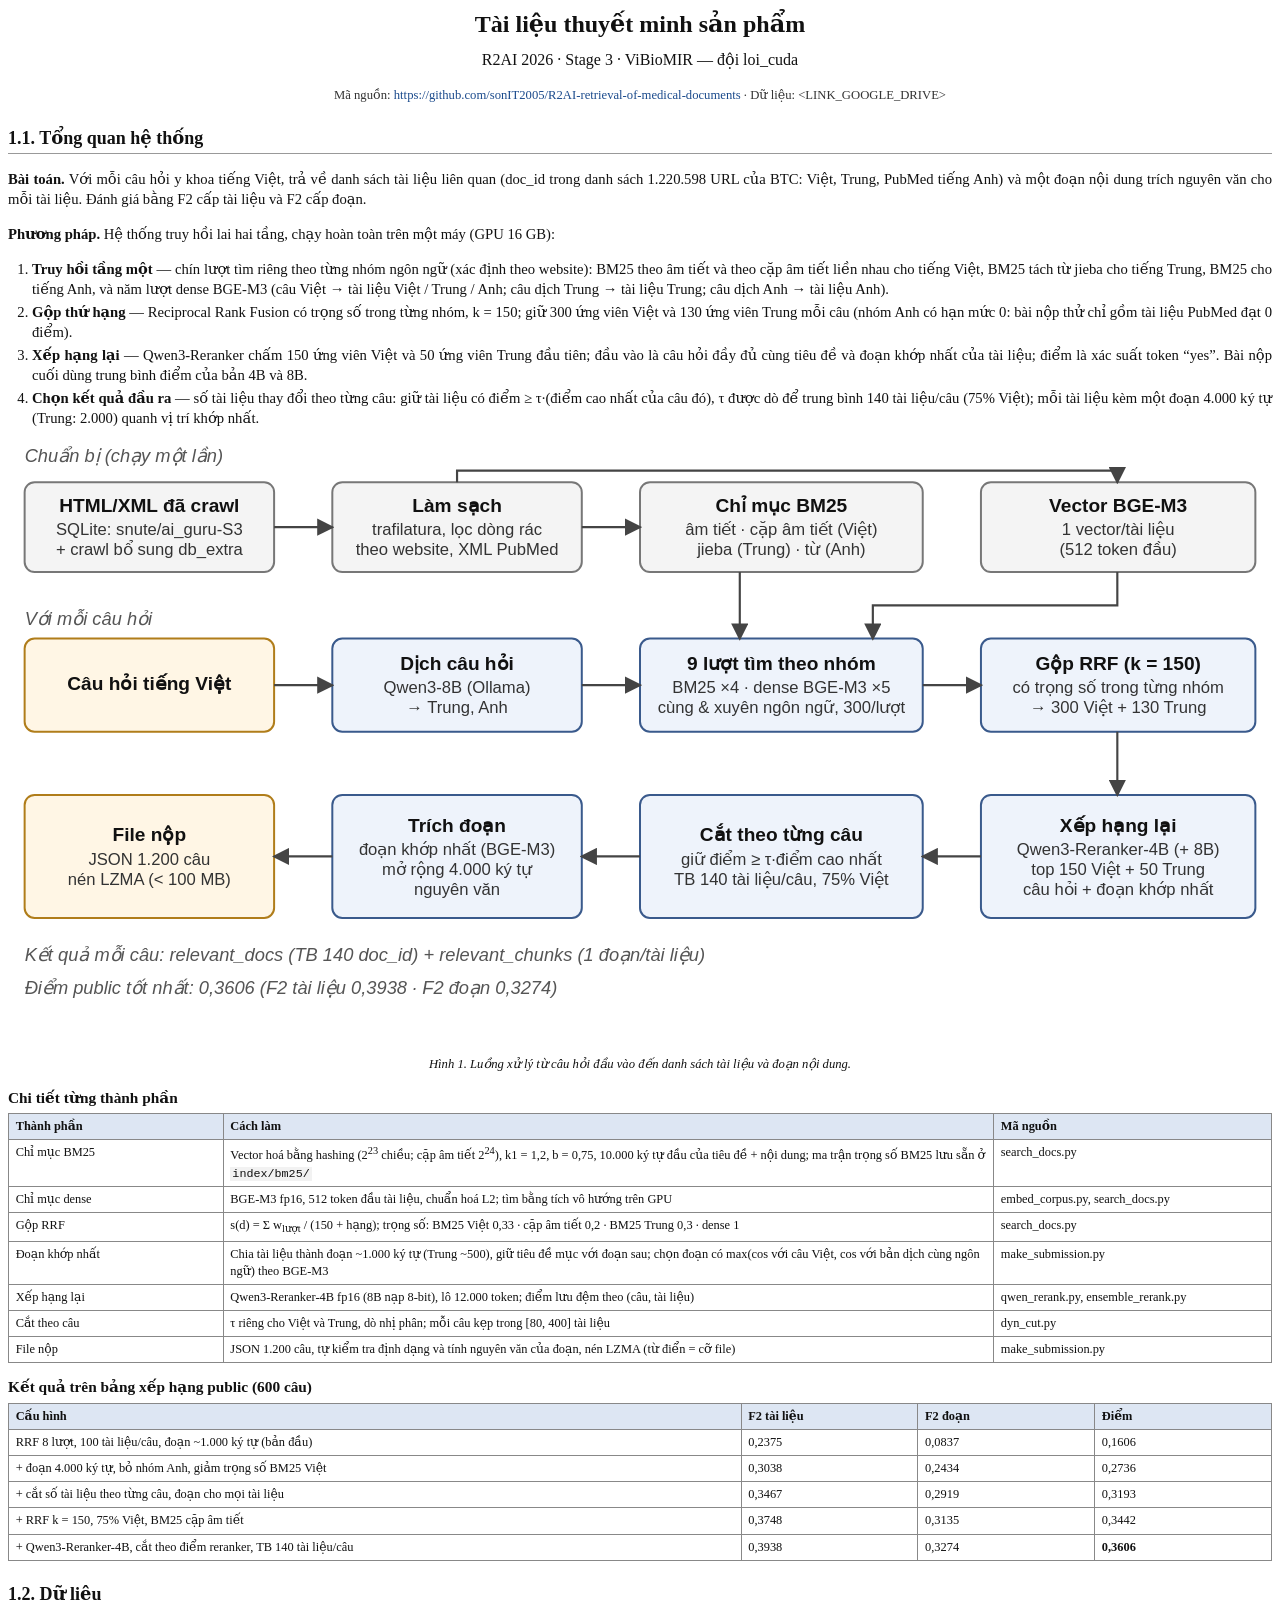
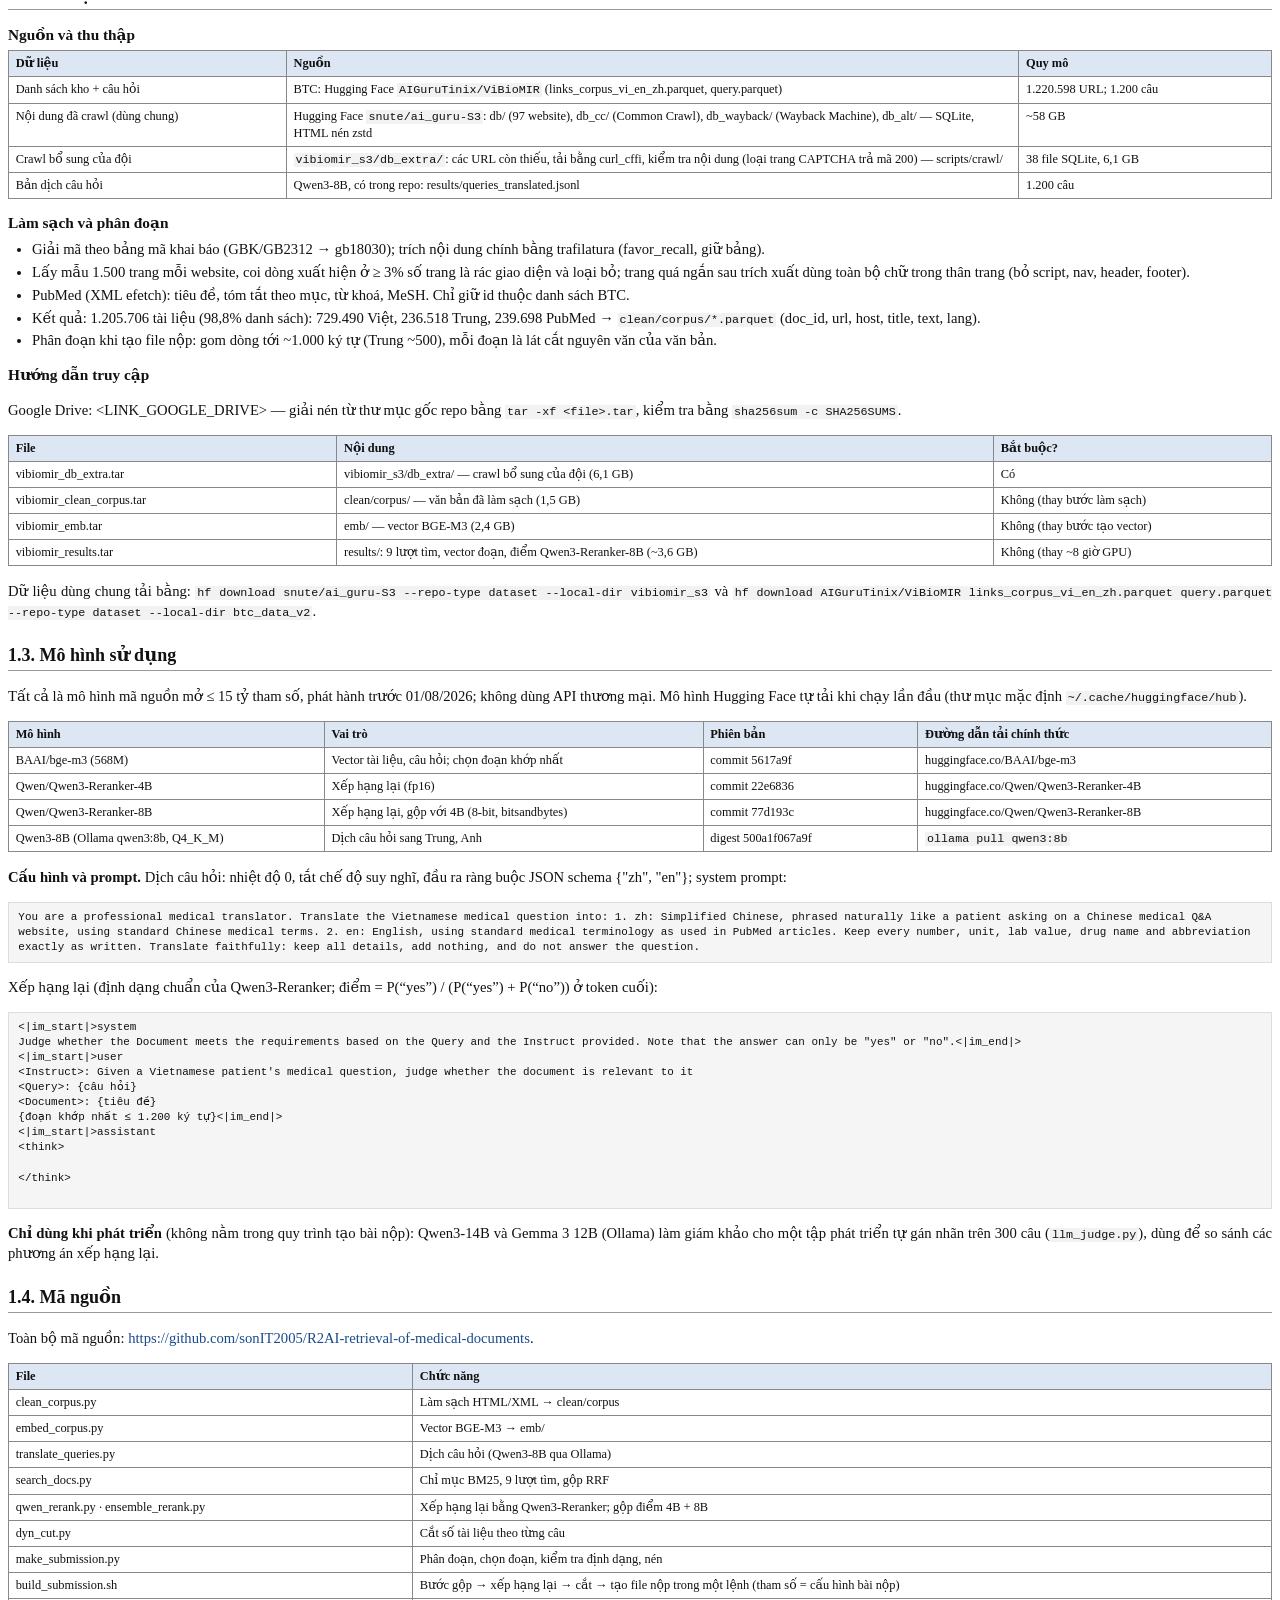
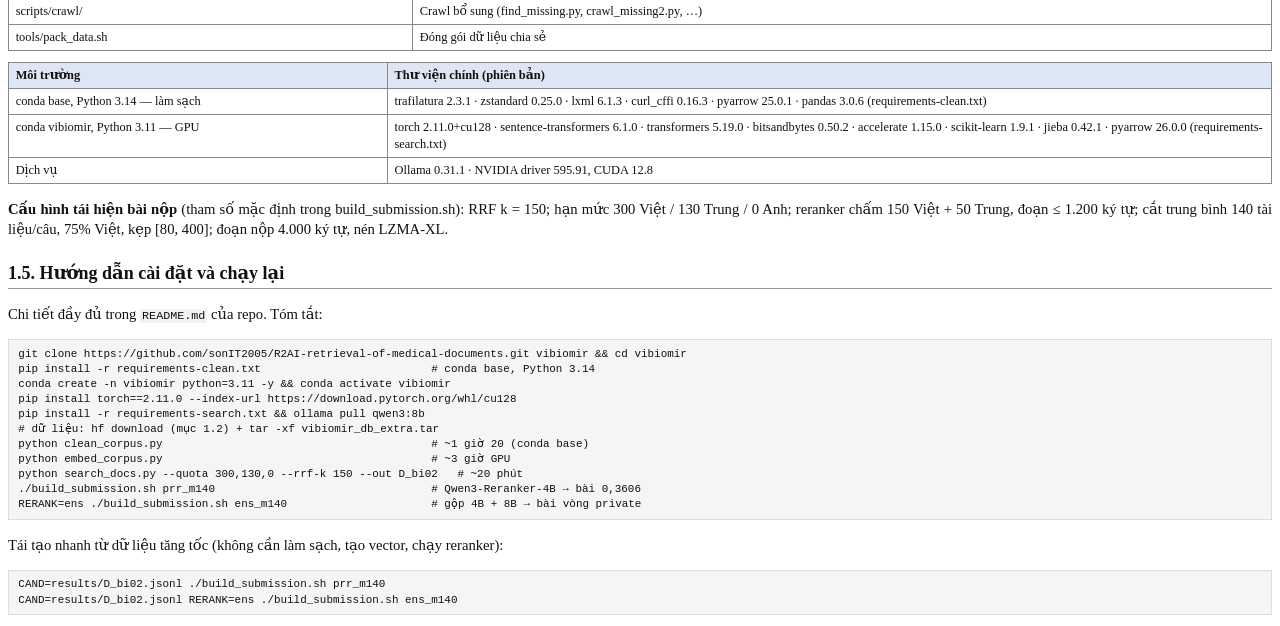
==== commit c3c07af5: "Merge branch son to main final ver" ====
--- a/docs/thuyet_minh_loi_cuda.html
+++ b/docs/thuyet_minh_loi_cuda.html
@@ -46,7 +46,7 @@
 
 <h2>1.2. Dữ liệu</h2>
 <h3>Nguồn và thu thập</h3>
-<table><colgroup><col style="width:22%"><col style="width:58%"><col style="width:20%"></colgroup><thead><tr><th>Dữ liệu</th><th>Nguồn</th><th>Quy mô</th></tr></thead><tbody><tr><td>Danh sách kho + câu hỏi</td><td>BTC: Hugging Face <code>AIGuruTinix/ViBioMIR</code> (links_corpus_vi_en_zh.parquet, query.parquet)</td><td>1.220.598 URL; 1.200 câu</td></tr><tr><td>Nội dung đã crawl (dùng chung)</td><td>Hugging Face <code>snute/ai_guru-S3</code>: db/ (97 website), db_cc/ (Common Crawl), db_wayback/ (Wayback Machine), db_alt/ — SQLite, HTML nén zstd</td><td>~58 GB</td></tr><tr><td>Crawl bổ sung của đội</td><td><code>vibiomir_s3/db_extra/</code>: các URL còn thiếu, tải bằng curl_cffi, kiểm tra nội dung (loại trang CAPTCHA trả mã 200) — scripts/crawl/</td><td>38 file SQLite, 6,1 GB</td></tr><tr><td>Bản dịch câu hỏi</td><td>Qwen3-8B, có trong repo: results/queries_translated.jsonl</td><td>1.200 câu</td></tr><tr><td>Danh sách ứng viên + điểm reranker</td><td>Có trong repo: results/D_bi02.jsonl, results/qwen_rerank_cache_q3r4B_passage.pkl, results/qwen_rerank_cache_q3r8B_passage.pkl → tái tạo bài nộp không cần chạy lại tìm kiếm và reranker</td><td>~22 MB</td></tr></tbody></table>
+<table><colgroup><col style="width:22%"><col style="width:58%"><col style="width:20%"></colgroup><thead><tr><th>Dữ liệu</th><th>Nguồn</th><th>Quy mô</th></tr></thead><tbody><tr><td>Danh sách kho + câu hỏi</td><td>BTC: Hugging Face <code>AIGuruTinix/ViBioMIR</code> (links_corpus_vi_en_zh.parquet, query.parquet)</td><td>1.220.598 URL; 1.200 câu</td></tr><tr><td>Nội dung đã crawl (dùng chung)</td><td>Hugging Face <code>snute/ai_guru-S3</code>: db/ (97 website), db_cc/ (Common Crawl), db_wayback/ (Wayback Machine), db_alt/ — SQLite, HTML nén zstd</td><td>~58 GB</td></tr><tr><td>Crawl bổ sung của đội</td><td><code>vibiomir_s3/db_extra/</code>: các URL còn thiếu, tải bằng curl_cffi, kiểm tra nội dung (loại trang CAPTCHA trả mã 200) — scripts/crawl/</td><td>38 file SQLite, 6,1 GB</td></tr><tr><td>Bản dịch câu hỏi</td><td>Qwen3-8B, có trong repo: results/queries_translated.jsonl</td><td>1.200 câu</td></tr></tbody></table>
 <h3>Làm sạch và phân đoạn</h3>
 <ul>
 <li>Giải mã theo bảng mã khai báo (GBK/GB2312 → gb18030); trích nội dung chính bằng trafilatura (favor_recall, giữ bảng).</li>
@@ -60,7 +60,7 @@
 <h3>Hướng dẫn truy cập</h3>
 <p>Google Drive: &lt;LINK_GOOGLE_DRIVE&gt; — giải nén từ thư mục gốc repo bằng <code>tar -xf &lt;file&gt;.tar</code>, kiểm tra bằng
 <code>sha256sum -c SHA256SUMS</code>.</p>
-<table><colgroup><col style="width:26%"><col style="width:52%"><col style="width:22%"></colgroup><thead><tr><th>File</th><th>Nội dung</th><th>Bắt buộc?</th></tr></thead><tbody><tr><td>vibiomir_db_extra.tar</td><td>vibiomir_s3/db_extra/ — crawl bổ sung của đội (6,1 GB)</td><td>Có</td></tr><tr><td>vibiomir_clean_corpus.tar</td><td>clean/corpus/ — văn bản đã làm sạch (1,5 GB)</td><td>Không (thay bước làm sạch)</td></tr><tr><td>vibiomir_emb.tar</td><td>emb/ — vector BGE-M3 (2,4 GB)</td><td>Không (thay bước tạo vector)</td></tr><tr><td>vibiomir_results.tar</td><td>results/: 9 lượt tìm, vector đoạn BGE-M3 (~3,6 GB)</td><td>Không (thay ~1 giờ GPU)</td></tr></tbody></table>
+<table><colgroup><col style="width:26%"><col style="width:52%"><col style="width:22%"></colgroup><thead><tr><th>File</th><th>Nội dung</th><th>Bắt buộc?</th></tr></thead><tbody><tr><td>vibiomir_db_extra.tar</td><td>vibiomir_s3/db_extra/ — crawl bổ sung của đội (6,1 GB)</td><td>Có</td></tr><tr><td>vibiomir_clean_corpus.tar</td><td>clean/corpus/ — văn bản đã làm sạch (1,5 GB)</td><td>Không (thay bước làm sạch)</td></tr><tr><td>vibiomir_emb.tar</td><td>emb/ — vector BGE-M3 (2,4 GB)</td><td>Không (thay bước tạo vector)</td></tr><tr><td>vibiomir_results.tar</td><td>results/: 9 lượt tìm, vector đoạn, điểm Qwen3-Reranker-8B (~3,6 GB)</td><td>Không (thay ~8 giờ GPU)</td></tr></tbody></table>
 <p>Dữ liệu dùng chung tải bằng: <code>hf download snute/ai_guru-S3 --repo-type dataset --local-dir vibiomir_s3</code> và
 <code>hf download AIGuruTinix/ViBioMIR links_corpus_vi_en_zh.parquet query.parquet --repo-type dataset --local-dir btc_data_v2</code>.</p>
 
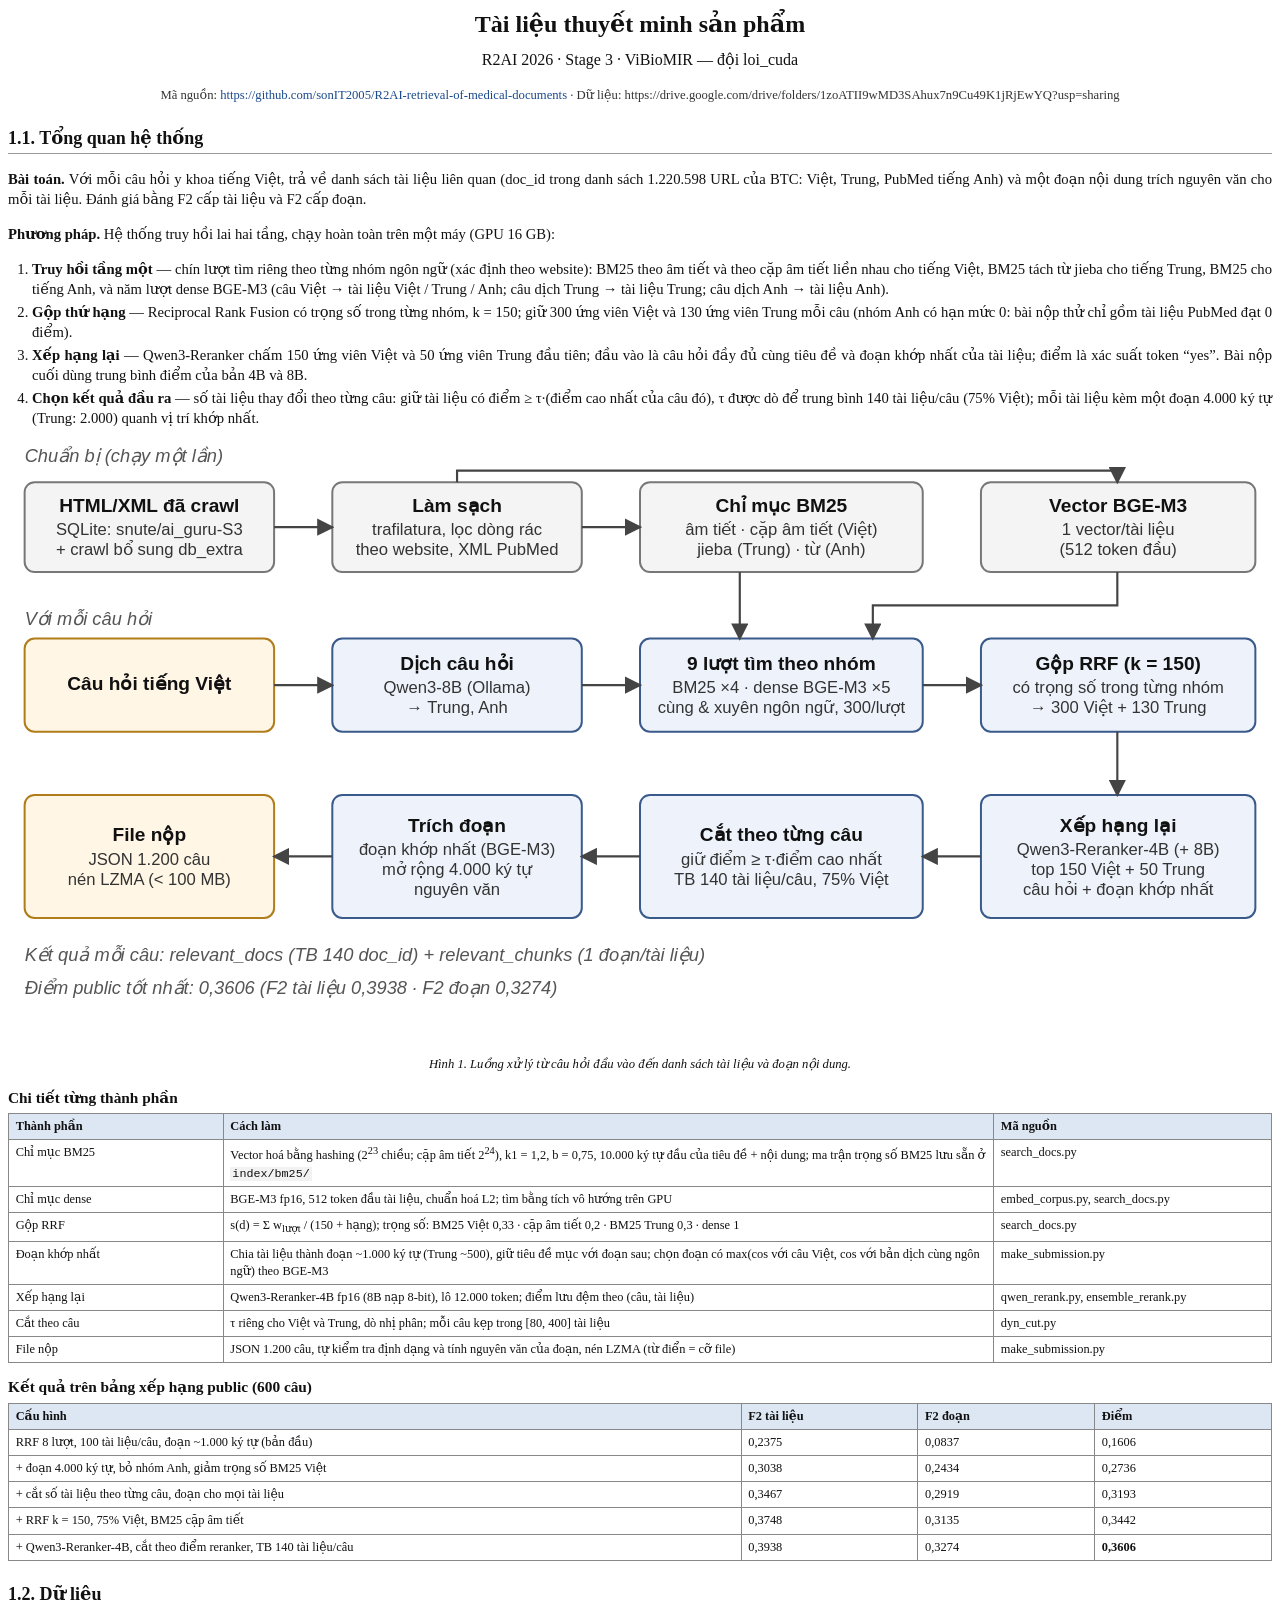
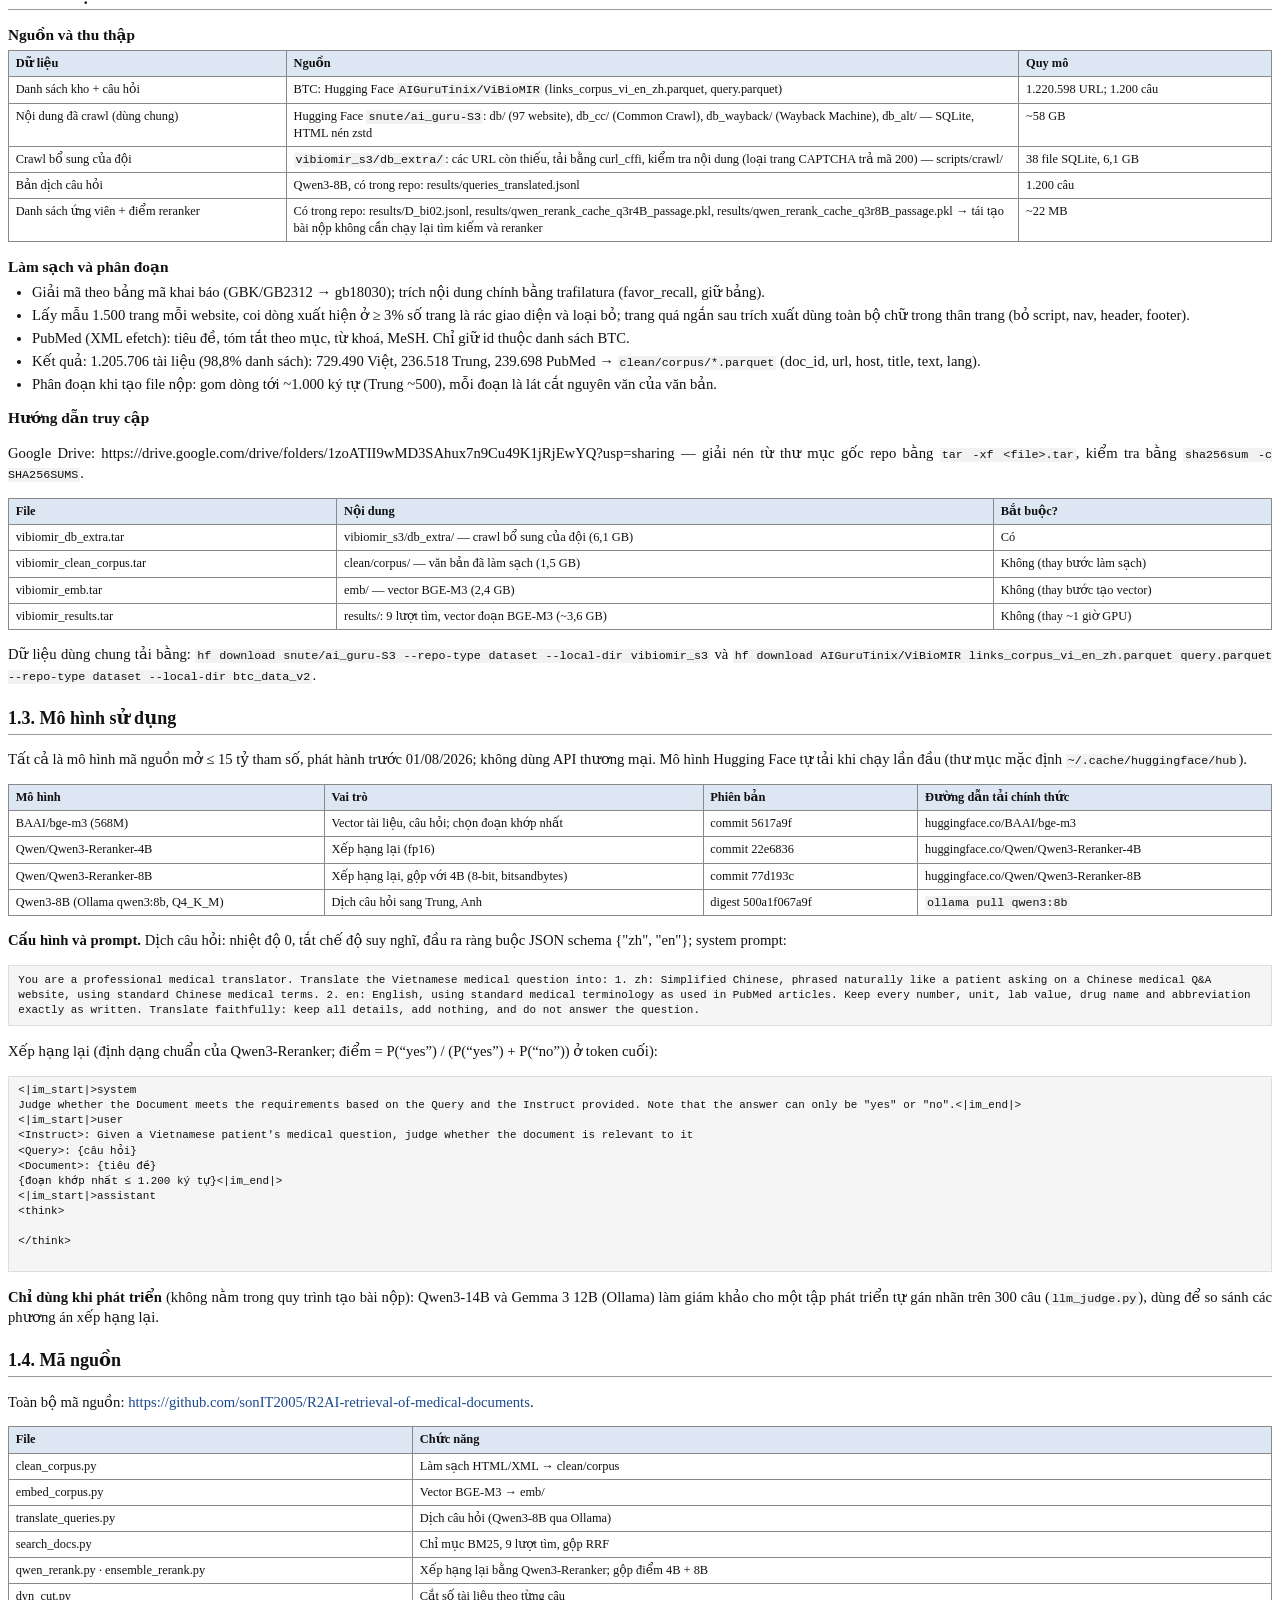
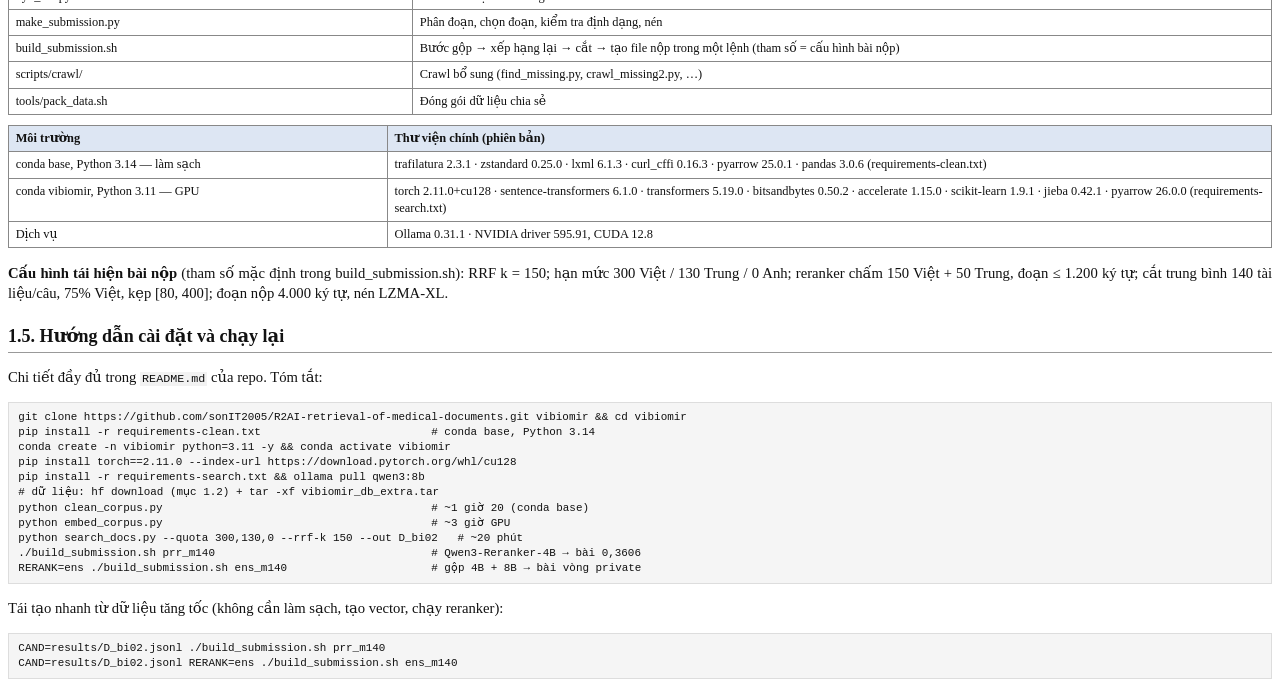
==== commit 8bab12fa: "[docs] điền link Google Drive, cập nhật working notes" ====
--- a/docs/thuyet_minh_loi_cuda.html
+++ b/docs/thuyet_minh_loi_cuda.html
@@ -16,7 +16,7 @@
 .fig { margin: 8pt 0; page-break-inside: avoid; } .cap { text-align: center; font-size: 9.5pt; font-style: italic; }
 </style></head><body>
 <h1>Tài liệu thuyết minh sản phẩm<br><span class="sub">R2AI 2026 · Stage 3 · ViBioMIR — đội loi_cuda</span></h1>
-<p class="meta">Mã nguồn: <a href="https://github.com/sonIT2005/R2AI-retrieval-of-medical-documents">https://github.com/sonIT2005/R2AI-retrieval-of-medical-documents</a> · Dữ liệu: &lt;LINK_GOOGLE_DRIVE&gt;</p>
+<p class="meta">Mã nguồn: <a href="https://github.com/sonIT2005/R2AI-retrieval-of-medical-documents">https://github.com/sonIT2005/R2AI-retrieval-of-medical-documents</a> · Dữ liệu: https://drive.google.com/drive/folders/1zoATII9wMD3SAhux7n9Cu49K1jRjEwYQ?usp=sharing</p>
 
 <h2>1.1. Tổng quan hệ thống</h2>
 <p><b>Bài toán.</b> Với mỗi câu hỏi y khoa tiếng Việt, trả về danh sách tài liệu liên quan (doc_id trong danh sách
@@ -46,7 +46,7 @@
 
 <h2>1.2. Dữ liệu</h2>
 <h3>Nguồn và thu thập</h3>
-<table><colgroup><col style="width:22%"><col style="width:58%"><col style="width:20%"></colgroup><thead><tr><th>Dữ liệu</th><th>Nguồn</th><th>Quy mô</th></tr></thead><tbody><tr><td>Danh sách kho + câu hỏi</td><td>BTC: Hugging Face <code>AIGuruTinix/ViBioMIR</code> (links_corpus_vi_en_zh.parquet, query.parquet)</td><td>1.220.598 URL; 1.200 câu</td></tr><tr><td>Nội dung đã crawl (dùng chung)</td><td>Hugging Face <code>snute/ai_guru-S3</code>: db/ (97 website), db_cc/ (Common Crawl), db_wayback/ (Wayback Machine), db_alt/ — SQLite, HTML nén zstd</td><td>~58 GB</td></tr><tr><td>Crawl bổ sung của đội</td><td><code>vibiomir_s3/db_extra/</code>: các URL còn thiếu, tải bằng curl_cffi, kiểm tra nội dung (loại trang CAPTCHA trả mã 200) — scripts/crawl/</td><td>38 file SQLite, 6,1 GB</td></tr><tr><td>Bản dịch câu hỏi</td><td>Qwen3-8B, có trong repo: results/queries_translated.jsonl</td><td>1.200 câu</td></tr></tbody></table>
+<table><colgroup><col style="width:22%"><col style="width:58%"><col style="width:20%"></colgroup><thead><tr><th>Dữ liệu</th><th>Nguồn</th><th>Quy mô</th></tr></thead><tbody><tr><td>Danh sách kho + câu hỏi</td><td>BTC: Hugging Face <code>AIGuruTinix/ViBioMIR</code> (links_corpus_vi_en_zh.parquet, query.parquet)</td><td>1.220.598 URL; 1.200 câu</td></tr><tr><td>Nội dung đã crawl (dùng chung)</td><td>Hugging Face <code>snute/ai_guru-S3</code>: db/ (97 website), db_cc/ (Common Crawl), db_wayback/ (Wayback Machine), db_alt/ — SQLite, HTML nén zstd</td><td>~58 GB</td></tr><tr><td>Crawl bổ sung của đội</td><td><code>vibiomir_s3/db_extra/</code>: các URL còn thiếu, tải bằng curl_cffi, kiểm tra nội dung (loại trang CAPTCHA trả mã 200) — scripts/crawl/</td><td>38 file SQLite, 6,1 GB</td></tr><tr><td>Bản dịch câu hỏi</td><td>Qwen3-8B, có trong repo: results/queries_translated.jsonl</td><td>1.200 câu</td></tr><tr><td>Danh sách ứng viên + điểm reranker</td><td>Có trong repo: results/D_bi02.jsonl, results/qwen_rerank_cache_q3r4B_passage.pkl, results/qwen_rerank_cache_q3r8B_passage.pkl → tái tạo bài nộp không cần chạy lại tìm kiếm và reranker</td><td>~22 MB</td></tr></tbody></table>
 <h3>Làm sạch và phân đoạn</h3>
 <ul>
 <li>Giải mã theo bảng mã khai báo (GBK/GB2312 → gb18030); trích nội dung chính bằng trafilatura (favor_recall, giữ bảng).</li>
@@ -58,9 +58,9 @@
 <li>Phân đoạn khi tạo file nộp: gom dòng tới ~1.000 ký tự (Trung ~500), mỗi đoạn là lát cắt nguyên văn của văn bản.</li>
 </ul>
 <h3>Hướng dẫn truy cập</h3>
-<p>Google Drive: &lt;LINK_GOOGLE_DRIVE&gt; — giải nén từ thư mục gốc repo bằng <code>tar -xf &lt;file&gt;.tar</code>, kiểm tra bằng
+<p>Google Drive: https://drive.google.com/drive/folders/1zoATII9wMD3SAhux7n9Cu49K1jRjEwYQ?usp=sharing — giải nén từ thư mục gốc repo bằng <code>tar -xf &lt;file&gt;.tar</code>, kiểm tra bằng
 <code>sha256sum -c SHA256SUMS</code>.</p>
-<table><colgroup><col style="width:26%"><col style="width:52%"><col style="width:22%"></colgroup><thead><tr><th>File</th><th>Nội dung</th><th>Bắt buộc?</th></tr></thead><tbody><tr><td>vibiomir_db_extra.tar</td><td>vibiomir_s3/db_extra/ — crawl bổ sung của đội (6,1 GB)</td><td>Có</td></tr><tr><td>vibiomir_clean_corpus.tar</td><td>clean/corpus/ — văn bản đã làm sạch (1,5 GB)</td><td>Không (thay bước làm sạch)</td></tr><tr><td>vibiomir_emb.tar</td><td>emb/ — vector BGE-M3 (2,4 GB)</td><td>Không (thay bước tạo vector)</td></tr><tr><td>vibiomir_results.tar</td><td>results/: 9 lượt tìm, vector đoạn, điểm Qwen3-Reranker-8B (~3,6 GB)</td><td>Không (thay ~8 giờ GPU)</td></tr></tbody></table>
+<table><colgroup><col style="width:26%"><col style="width:52%"><col style="width:22%"></colgroup><thead><tr><th>File</th><th>Nội dung</th><th>Bắt buộc?</th></tr></thead><tbody><tr><td>vibiomir_db_extra.tar</td><td>vibiomir_s3/db_extra/ — crawl bổ sung của đội (6,1 GB)</td><td>Có</td></tr><tr><td>vibiomir_clean_corpus.tar</td><td>clean/corpus/ — văn bản đã làm sạch (1,5 GB)</td><td>Không (thay bước làm sạch)</td></tr><tr><td>vibiomir_emb.tar</td><td>emb/ — vector BGE-M3 (2,4 GB)</td><td>Không (thay bước tạo vector)</td></tr><tr><td>vibiomir_results.tar</td><td>results/: 9 lượt tìm, vector đoạn BGE-M3 (~3,6 GB)</td><td>Không (thay ~1 giờ GPU)</td></tr></tbody></table>
 <p>Dữ liệu dùng chung tải bằng: <code>hf download snute/ai_guru-S3 --repo-type dataset --local-dir vibiomir_s3</code> và
 <code>hf download AIGuruTinix/ViBioMIR links_corpus_vi_en_zh.parquet query.parquet --repo-type dataset --local-dir btc_data_v2</code>.</p>
 
